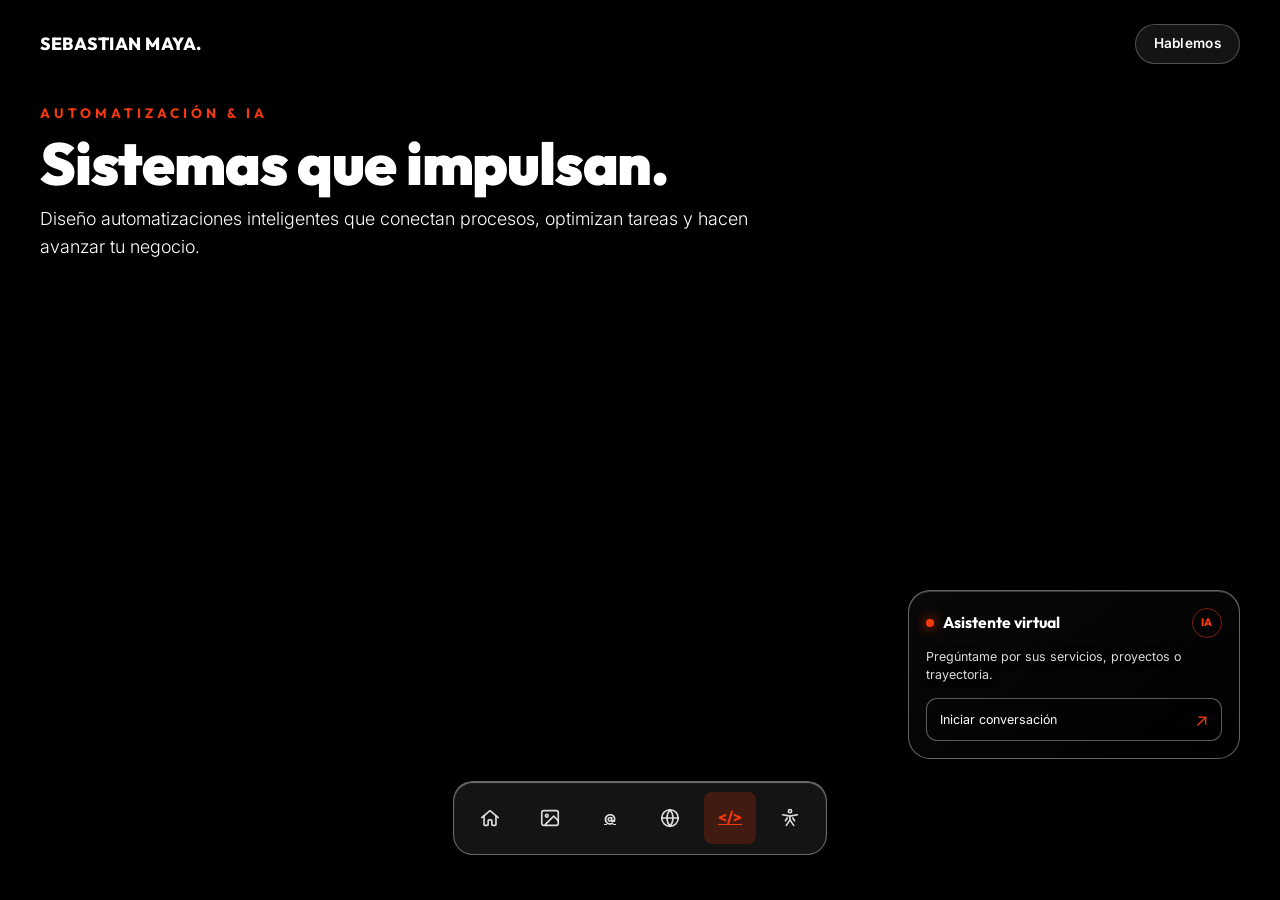
==== automatizaciones.html @ 76c07090 "Publicar portafolio Sebastian Maya" ====
<!DOCTYPE html>
<html lang="es">

<head>
  <meta charset="UTF-8">
  <meta name="viewport" content="width=device-width, initial-scale=1.0">
  <title>Sebastian Maya — Automatizaciones</title>
  <meta name="description" content="Automatizaciones complejas e integraciones de flujos de marketing y CRM de Sebastián Maya.">
  <link rel="preconnect" href="https://fonts.googleapis.com">
  <link rel="preconnect" href="https://fonts.gstatic.com" crossorigin>
  <link href="https://fonts.googleapis.com/css2?family=Inter:wght@300;400;500;600;700&family=Outfit:wght@400;600;700;800;900&display=swap" rel="stylesheet">
  <link rel="stylesheet" href="css/main.css">
  <link rel="stylesheet" href="css/intro.css">
  <link rel="stylesheet" href="css/branding.css">
  <link rel="stylesheet" href="css/web.css">
  <link rel="stylesheet" href="css/automations.css">
  <link rel="stylesheet" href="css/bio.css">
</head>

<body class="ready page-automatizaciones">

  <svg width="0" height="0" style="position:absolute">
    <filter id="liquid-glass" x="-20%" y="-20%" width="140%" height="140%">
      <feTurbulence type="fractalNoise" baseFrequency="0.012 0.025" numOctaves="2" seed="7" result="noise"/>
      <feDisplacementMap in="SourceGraphic" in2="noise" scale="28" xChannelSelector="R" yChannelSelector="G"/>
    </filter>
  </svg>


  <!-- IDENTIFICACIÓN DE PÁGINA: [AUTOMATIZACIONES_FLUJOS] -->

  <!-- ── NAV BAR ── -->
  <nav>
    <div class="container nav-inner">
      <a href="index.html" class="nav-logo">SEBASTIAN MAYA.</a>
      <a href="https://wa.me/573053818154" class="nav-cta" target="_blank">Hablemos</a>
    </div>
  </nav>

  <!-- ── AUTOMATION FLOW VISUALIZER SECTION ── -->
  <section id="portfolio" class="page-hero-section automation-hero-section">
    <!-- El lienzo crea el rostro con las partículas de la imagen de referencia. -->
    <div class="automation-video-background" aria-hidden="true">
      <canvas id="automation-particles" class="automation-particles"></canvas>
    </div>

    <div class="container automation-hero-content">
      <div class="section-header">
        <span class="tagline">Automatización & IA</span>
        <h2 class="title-section">Sistemas que impulsan.</h2>
        <p class="text-lead">Diseño automatizaciones inteligentes que conectan procesos, optimizan tareas y hacen avanzar tu negocio.</p>
      </div>

      <!-- El chat queda al final de la composición, por encima del dock global. -->
      <section id="particle-bot-section" class="particle-bot-section">
        <div class="automation-chat-card" id="automation-chat" aria-label="Asistente virtual de Sebastián Maya">
          <div class="automation-chat-heading">
            <div><span class="automation-chat-status"></span><h3>Asistente virtual</h3></div>
            <span class="automation-chat-orbit">IA</span>
          </div>
          <p class="automation-chat-intro">Pregúntame por sus servicios, proyectos o trayectoria.</p>
          <button id="open-dialogflow" class="automation-chat-action" type="button">Iniciar conversación <span aria-hidden="true">↗</span></button>

          <div class="automation-chat-conversation" aria-live="polite" aria-label="Conversación con el asistente">
            <div class="automation-chat-messages" id="automation-chat-messages">
              <article class="automation-message automation-message--bot">Hola, soy el asistente de Sebastián. ¿Qué te gustaría saber?</article>
            </div>
            <div class="automation-chat-suggestions" aria-label="Preguntas sugeridas">
              <button type="button">¿Qué hace Sebastián?</button>
              <button type="button">¿Qué automatizaciones crea?</button>
            </div>
            <form class="automation-chat-form" id="automation-chat-form">
              <label class="sr-only" for="automation-chat-input">Escribe tu pregunta</label>
              <input id="automation-chat-input" type="text" autocomplete="off" placeholder="Escribe tu pregunta…" />
              <button type="submit" aria-label="Enviar pregunta"><span aria-hidden="true">↗</span></button>
            </form>
          </div>
        </div>
      </section>
    </div>
  </section>

  <!-- ── GLOBAL DOCK MENU (6 OPTIONS - GLASS EFFECT) ── -->
  <div class="morph-menu-container">
    <div class="morph-nav-cards">
      <a href="index.html?home=1" class="nav-card-item" data-tooltip="Intro">
        <span class="icon"><svg viewBox="0 0 24 24" fill="none" stroke-width="1.8" stroke-linecap="round" stroke-linejoin="round"><path d="M3 11.5 12 4l9 7.5"/><path d="M5.5 10v9a1 1 0 0 0 1 1H9a1 1 0 0 0 1-1v-4a1 1 0 0 1 1-1h2a1 1 0 0 1 1 1v4a1 1 0 0 0 1 1h2.5a1 1 0 0 0 1-1v-9"/></svg></span>
        <span class="label">Intro</span>
      </a>
      <a href="branding.html" class="nav-card-item" data-tooltip="Branding">
        <span class="icon"><svg viewBox="0 0 24 24" fill="none" stroke-width="1.8" stroke-linecap="round" stroke-linejoin="round"><rect x="3" y="4" width="18" height="16" rx="2"/><circle cx="8.5" cy="9.5" r="1.5"/><path d="m21 15-5-5-9 9"/></svg></span>
        <span class="label">Branding</span>
      </a>
      <a href="redes.html" class="nav-card-item" data-tooltip="Redes">
        <span class="icon"><span class="icon-glyph">@</span></span>
        <span class="label">Redes</span>
      </a>
      <a href="web.html" class="nav-card-item" data-tooltip="Webs">
        <span class="icon"><svg viewBox="0 0 24 24" fill="none" stroke-width="1.8" stroke-linecap="round" stroke-linejoin="round"><circle cx="12" cy="12" r="9"/><path d="M3 12h18M12 3a14 14 0 0 1 0 18 14 14 0 0 1 0-18Z"/></svg></span>
        <span class="label">Webs</span>
      </a>
      <a href="automatizaciones.html" class="nav-card-item active" data-tooltip="Automatizaciones">
        <span class="icon"><span class="icon-glyph">&lt;/&gt;</span></span>
        <span class="label">Automatizaciones</span>
      </a>
      <a href="bio.html" class="nav-card-item" data-tooltip="CV / Ficha">
        <span class="icon"><svg viewBox="0 0 24 24" fill="none" stroke-width="1.8" stroke-linecap="round" stroke-linejoin="round"><circle cx="12" cy="4.5" r="1.8"/><path d="M4 8.5 12 10l8-1.5M12 10v4M8 20l4-6 4 6M9 12l-2 3M15 12l2 3"/></svg></span>
        <span class="label">CV / Ficha</span>
      </a>
    </div>
  </div>

  <!-- Ambient glows -->
  <div class="glow-bg">
    <div class="glow-1"></div>
    <div class="glow-2"></div>
  </div>

  <!-- JS Scripts -->
  <script src="js/main.js"></script>
  <script src="js/intro.js"></script>
  <script src="js/bot-knowledge.js"></script>
  <script src="js/bot-search.js"></script>
  <script src="js/automations-bot.js"></script>
</body>

</html>
---- css/main.css ----
:root {
  --bg-dark: #000000;
  --bg-card: rgba(0, 0, 0, 0.6);
  --bg-card-hover: rgba(255, 255, 255, 0.08);
  --text-main: #FFFFFF;
  --text-muted: #FFFFFF;
  --accent: #F5390C;
  --accent-glow: rgba(245, 57, 12, 0.25);
  --border-color: rgba(255, 255, 255, 0.06);
  --border-glow: rgba(245, 57, 12, 0.4);

  --font-display: 'Outfit', sans-serif;
  --font-body: 'Inter', sans-serif;
  --transition-smooth: all 0.45s cubic-bezier(0.16, 1, 0.3, 1);
  --transition-fast: all 0.2s ease;

  /* Espacio reservado para que el contenido no choque con el nav (arriba)
     ni con el dock flotante (abajo) en páginas sin scroll (web, branding).
     REGLA OBLIGATORIA en mobile: nada debe quedar por debajo de donde
     empieza el dock. El dock mobile mide 54px (42px item + 6px padding x2)
     y está a "bottom: 3.5%" (= 3.5vh) del borde inferior, o sea que su
     borde superior está a "3.5vh + 54px" del fondo de la pantalla; se le
     suman 16px de aire de cortesía. Si el dock cambia de tamaño/posición
     en intro.css, este cálculo debe actualizarse junto con él. */
  --nav-gap: 150px;
  --nav-gap-mobile: 110px;
  --dock-gap: calc(5vh + 96px);
  --dock-gap-mobile: calc(3.5vh + 54px + 16px);
}

*,
*::before,
*::after {
  margin: 0;
  padding: 0;
  box-sizing: border-box;
}

html {
  scroll-behavior: smooth;
  background-color: var(--bg-dark);
}

body {
  font-family: var(--font-body);
  background-color: var(--bg-dark);
  color: var(--text-main);
  overflow-x: hidden;
  line-height: 1.6;
}

/* ── BACKGROUND GLOWS ── */
.glow-bg {
  position: fixed;
  top: 0;
  left: 0;
  width: 100vw;
  height: 100vh;
  pointer-events: none;
  z-index: -1;
  overflow: hidden;
}

.glow-1 {
  position: absolute;
  top: -15%;
  left: -15%;
  width: 60vw;
  height: 60vw;
  background: radial-gradient(circle, var(--accent-glow) 0%, transparent 70%);
  filter: blur(100px);
  animation: float 25s infinite alternate ease-in-out;
}

.glow-2 {
  position: absolute;
  bottom: -25%;
  right: -15%;
  width: 70vw;
  height: 70vw;
  background: radial-gradient(circle, rgba(255, 255, 255, 0.025) 0%, transparent 70%);
  filter: blur(120px);
  animation: float 30s infinite alternate-reverse ease-in-out;
}

@keyframes float {
  0% { transform: translate(0, 0) scale(1); }
  100% { transform: translate(5%, 8%) scale(1.05); }
}

/* ── UTILITIES ── */
.container {
  max-width: 1400px;
  margin: 0 auto;
  padding: 0 40px;
}

@media (max-width: 768px) {
  .container {
    padding: 0 20px;
  }
}

.tagline {
  font-family: var(--font-display);
  font-size: 0.85rem;
  text-transform: uppercase;
  letter-spacing: 4px;
  color: var(--accent);
  font-weight: 700;
  margin-bottom: 20px;
  display: inline-block;
}

.title-large {
  font-family: var(--font-display);
  font-size: clamp(3rem, 6vw, 5.5rem);
  font-weight: 900;
  line-height: 1.05;
  letter-spacing: -0.02em;
  margin-bottom: 24px;
}

.title-large span {
  color: var(--accent);
}

.title-section {
  font-family: var(--font-display);
  font-size: clamp(2.6rem, 4.6vw, 4.4rem);
  font-weight: 900;
  line-height: 1.05;
  letter-spacing: -0.02em;
  margin-bottom: 24px;
}

.text-lead {
  font-size: clamp(1.05rem, 1.4vw, 1.25rem);
  color: var(--text-muted);
  font-weight: 300;
  max-width: 750px;
}

/* ── TIPOGRAFÍA COMPACTA EN MOBILE (todas las secciones) ──
   Tamaños ~4px más chicos, interlineado más apretado y menos
   espacio entre subtítulo/título/texto. Las páginas que ya tenían
   su propio ajuste de márgenes (web/branding/redes/automatizaciones)
   tienen selectores más específicos que siguen ganando por encima
   de esto — aquí solo se toca tamaño de letra e interlineado, que
   antes no se habían reducido para mobile. */
@media (max-width: 768px) {
  .tagline {
    font-size: 0.6rem;
    letter-spacing: 3px;
    margin-bottom: 6px;
  }
  .title-large {
    font-size: clamp(2.2rem, 8vw, 2.8rem);
    line-height: 1.02;
    margin-bottom: 14px;
  }
  .title-section {
    font-size: clamp(1.9rem, 8vw, 2.3rem);
    line-height: 1.02;
    margin-bottom: 10px;
  }
  .text-lead {
    font-size: 0.9rem;
    line-height: 1.4;
  }
  .section-header {
    margin-bottom: 10px;
  }
  body {
    line-height: 1.45;
  }
}

/* ── LIQUIDGLASS (iOS 26 Style) ── */
.glass-panel {
  background: var(--bg-card);
  backdrop-filter: blur(24px) saturate(190%);
  -webkit-backdrop-filter: blur(24px) saturate(190%);
  border: 1px solid var(--border-color);
  border-radius: 24px;
  box-shadow: 0 10px 40px -10px rgba(0, 0, 0, 0.5), 
              inset 0 1px 0 rgba(255, 255, 255, 0.08);
  transition: var(--transition-smooth);
}

.glass-panel:hover {
  background: var(--bg-card-hover);
  border-color: rgba(255, 255, 255, 0.12);
  box-shadow: 0 20px 50px -5px rgba(0, 0, 0, 0.6), 
              0 0 15px rgba(255, 74, 17, 0.1),
              inset 0 1px 0 rgba(255, 255, 255, 0.12);
  transform: translateY(-5px);
}

/* ── SECTION HEADER ── */
.section-header {
  margin-bottom: 20px;
  max-width: 800px;
}

section {
  padding: 120px 0;
  position: relative;
}

/* ── FOOTER ── */
footer {
  padding: 60px 0;
  border-top: 1px solid var(--border-color);
  display: flex;
  justify-content: space-between;
  align-items: center;
}

footer p {
  color: var(--text-muted);
  font-size: 0.9rem;
}

.social-links {
  display: flex;
  gap: 24px;
}

.social-links a {
  color: var(--text-main);
  text-decoration: none;
  font-weight: 500;
  transition: var(--transition-fast);
}

.social-links a:hover {
  color: var(--accent);
}

@media (max-width: 768px) {
  footer {
    flex-direction: column;
    gap: 24px;
    text-align: center;
  }
}

/* ── HERO SECTION FULLSCREEN BG (Figma Desktop-4) ── */
#hero {
  min-height: 100vh;
  width: 100%;
  display: flex;
  align-items: center;
  position: relative;
  overflow: hidden;
  background: url('../assets/IMG SEBAS WEB/01-6.jpeg') no-repeat center center;
  background-size: cover;
}

@media (max-width: 768px) {
  #hero {
    background-image: url('../assets/IMG SEBAS WEB/02-6.jpeg');
  }
}

.hero-grid {
  width: 100%;
  z-index: 2;
  display: grid;
  grid-template-columns: 1fr;
  align-items: center;
}

.hero-text {
  max-width: 680px;
  background: rgba(0, 0, 0, 0.4);
  padding: 40px;
  border-radius: 28px;
  backdrop-filter: blur(8px);
  border: 1px solid rgba(255, 255, 255, 0.05);
}

@media (max-width: 768px) {
  .hero-text {
    padding: 24px;
    margin-top: 80px;
  }
}

/* ── HERO FINAL CONTENT (Figma pixel spec) ── */
/* No card/panel behind the text — sits directly on the image, exactly as in the design */
.hero-final-content .hero-text {
  background: none;
  padding: 0;
  border-radius: 0;
  backdrop-filter: none;
  -webkit-backdrop-filter: none;
  border: none;
  max-width: 660px;
}

.hero-final-content .title-large {
  font-size: clamp(2.6rem, 4.4vw, 4.4rem);
  font-weight: 800;
  margin-bottom: 28px;
}

.hero-final-content .text-lead {
  color: rgba(255, 255, 255, 0.94);
  font-weight: 300;
  max-width: 560px;
  margin-bottom: 8px;
}

.hero-metrics {
  display: flex;
  gap: clamp(36px, 7vw, 96px);
  margin-top: 46px;
  flex-wrap: wrap;
}

.metric-item {
  text-align: center;
}

.metric-item h4 {
  font-family: var(--font-display);
  font-size: clamp(2.1rem, 3.6vw, 3.4rem);
  font-weight: 800;
  color: #FFFFFF;
  line-height: 1;
  margin-bottom: 12px;
  letter-spacing: -0.01em;
}

.metric-item p {
  font-family: var(--font-body);
  font-size: clamp(0.9rem, 1.05vw, 1.05rem);
  font-weight: 500;
  color: #FFFFFF;
  line-height: 1.35;
}

@media (max-width: 768px) {
  .hero-metrics {
    gap: 28px;
  }
}

/* ── FONDOS RADIALES POR PÁGINA ── */
body.page-branding,
body.page-web,
body.page-bio {
  background: radial-gradient(ellipse 1500px 1100px at 0% 0%, #FE7202 0%, #F5390C 22%, #000000 55%, #000000 100%);
  background-attachment: fixed;
}
body.page-redes,
body.page-automatizaciones {
  background: radial-gradient(ellipse 1500px 1100px at 100% 0%, #FE7202 0%, #F5390C 22%, #000000 55%, #000000 100%);
  background-attachment: fixed;
}

/* ── PLANTILLA FIJA: mismo punto de partida del texto en todas las subpáginas ── */
.page-hero-section {
  min-height: 100vh;
  padding-top: var(--nav-gap);
  box-sizing: border-box;
}
@media (max-width: 768px) {
  .page-hero-section { padding-top: var(--nav-gap-mobile); }
}

/* Taglines en negro sobre el degradado radial (branding, web, bio) */
body.page-branding .tagline,
body.page-web .tagline,
body.page-bio .tagline {
  color: #000000;
}

/* En páginas con degradado radial, solo debe verse el degradado (sin glows/blurs detrás) */
body.page-branding .glow-bg,
body.page-redes .glow-bg,
body.page-web .glow-bg,
body.page-automatizaciones .glow-bg,
body.page-bio .glow-bg {
  display: none;
}
---- css/intro.css ----
/* ── PREMIUM 3-STAGE INTRO FLOW (EYES -> FACE -> PORTRAIT + MENU) ── */

.intro-view {
  position: fixed;
  inset: 0;
  z-index: 1000;
  background-color: var(--bg-dark);
  overflow: hidden;
  transition: opacity .15s linear, visibility .15s;
}

/* Hide entire intro container when body is ready */
body.ready .intro-view {
  opacity: 0;
  visibility: hidden;
  pointer-events: none;
}

.intro-frame {
  position: absolute;
  inset: 0;
  width: 100%;
  height: 100%;
  display: flex;
  justify-content: center;
  align-items: center;
  opacity: 0;
  visibility: hidden;
  transition: opacity 1.4s cubic-bezier(0.25, 1, 0.5, 1), visibility 1.4s;
  z-index: 1;
}

.intro-frame.active {
  opacity: 1;
  visibility: visible;
  z-index: 2;
}

/* Responsive Image frame container */
.intro-pic {
  position: absolute;
  inset: 0;
  width: 100%;
  height: 100%;
  overflow: hidden;
}

.intro-pic img {
  width: 100%;
  height: 100%;
  object-fit: cover;
  transform: scale(1.15); /* Start slightly zoomed in for cross-zoom effect */
  filter: brightness(0.5);
  transition: transform 2s cubic-bezier(0.16, 1, 0.3, 1), filter 2s ease;
}

/* When active, images settle into their final position */
.intro-frame.active .intro-pic img {
  transform: scale(1);
  filter: brightness(0.7);
}

/* Video Intro Containers */
.intro-video-container {
  position: absolute;
  inset: 0;
  width: 100%;
  height: 100%;
  overflow: hidden;
  background-color: #000;
  z-index: 2;
  opacity: 1;
  transition: opacity 0.8s cubic-bezier(0.25, 1, 0.5, 1);
}

.intro-frame.video-ended .intro-video-container {
  opacity: 0;
  pointer-events: none;
}

.intro-pic-container {
  position: absolute;
  inset: 0;
  width: 100%;
  height: 100%;
  z-index: 1;
}

.intro-video {
  width: 100%;
  height: 100%;
  object-fit: cover;
}

.desktop-video {
  display: block;
}

.mobile-video {
  display: none;
}

@media (max-width: 768px) {
  .desktop-video {
    display: none;
  }
  .mobile-video {
    display: block;
  }
}

.frame-1 .intro-pic img {
  object-position: center 30%;
}

.frame-2 .intro-pic img {
  object-position: center center;
  filter: brightness(1.0);
}

.intro-frame.active.frame-2 .intro-pic img {
  filter: brightness(1.0);
}


/* ── STAGE 1 TEXT: fades with video progress (JS controla opacity) ── */
.stage1-content {
  position: absolute; inset: 0; z-index: 3;
  display: flex; flex-direction: column; align-items: center; justify-content: center;
  gap: 22px; pointer-events: none; text-align: center;
}
.stage1-content::before {
  content: ''; position: absolute; inset: 0; z-index: -1;
  background: radial-gradient(ellipse at center, rgba(0,0,0,.35) 0%, rgba(0,0,0,.1) 45%, rgba(0,0,0,.5) 100%);
}
.intro-title {
  font-family: var(--font-display); color: #fff; font-weight: 900;
  font-size: clamp(2rem, 5vw, 4rem); letter-spacing: 2px; text-transform: uppercase;
  text-shadow: 0 10px 30px rgba(0,0,0,.8);
}
.intro-hint {
  font-family: var(--font-body); color: rgba(255,255,255,.85);
  font-size: .9rem; letter-spacing: 3px; text-transform: uppercase;
}
.intro-hint.bounce { animation: bounceUpDown 1.6s infinite ease-in-out; }
@keyframes bounceUpDown { 0%,100%{transform:translateY(0)} 50%{transform:translateY(-10px)} }

/* ── SCROLL LOCK DURANTE INTRO ── */
body.has-intro:not(.intro-complete) { overflow: hidden; height: 100vh; }
body.intro-complete .intro-view { opacity: 0; visibility: hidden; pointer-events: none; }

/* ── STAGE 2: PARALLAX POR FRAMES + REVEAL DEL HERO ── */
.hero-scroll-wrap { position: relative; height: 260vh; }
.hero-sticky { position: sticky; top: 0; width: 100%; height: 100vh; overflow: hidden; background: #000000; }

.parallax-frame, .hero-bg-still {
  position: absolute; inset: 0; width: 100%; height: 100%;
  object-fit: cover; background-size: cover; background-position: center; z-index: 1;
}
.hero-bg-still { opacity: 0; }

.hero-scrim {
  position: absolute; inset: 0; z-index: 2; opacity: 0;
  background: linear-gradient(100deg, rgba(0,0,0,.72) 0%, rgba(0,0,0,.4) 42%, rgba(0,0,0,.12) 75%, rgba(0,0,0,.25) 100%);
}
.hero-name-overlay {
  position: absolute; inset: 0; z-index: 3; display: flex; align-items: flex-end; justify-content: center;
  padding-bottom: 12vh; pointer-events: none;
}
.hero-name-overlay h2 {
  font-family: var(--font-display); font-size: clamp(2rem, 4vw, 3.2rem); font-weight: 900;
  letter-spacing: 2px; color: #fff; text-shadow: 0 10px 30px rgba(0,0,0,.9);
}
.hero-final-content {
  position: absolute; inset: 0; z-index: 4; display: flex; align-items: center;
  opacity: 0; pointer-events: none;
}

/* ── DOCK MENU — glass sin blur, con deformación de color ── */
.morph-menu-container {
  position: fixed; bottom: 5%; left: 50%; transform: translateX(-50%); z-index: 1005;
  display: flex; justify-content: center; opacity: 1; pointer-events: auto;
  transition: opacity .5s ease;
}
/* Solo en index (con intro) el menú arranca oculto y se revela al terminar el parallax */
body.has-intro .morph-menu-container { opacity: 0; pointer-events: none; }
body.has-intro .morph-menu-container.is-visible { opacity: 1; pointer-events: auto; }

.morph-nav-cards {
  display: flex; align-items: center; gap: 8px;
  background: rgba(255,255,255,0.08);
  backdrop-filter: url(#liquid-glass) saturate(180%) contrast(115%);
  -webkit-backdrop-filter: saturate(180%) contrast(115%) brightness(1.1);
  border: 1px solid rgba(255,255,255,.35);
  padding: 10px; border-radius: 20px;
  box-shadow: 0 8px 32px rgba(0,0,0,.25), inset 0 1px 1px rgba(255,255,255,.4), inset 0 -1px 1px rgba(0,0,0,.15);
}
.nav-card-item {
  width: 52px; height: 52px; border-radius: 8px;
  display: flex; align-items: center; justify-content: center; position: relative; cursor: pointer;
  color: rgba(255,255,255,.85); background: transparent;
  transition: color .3s ease, background .3s ease, transform .3s ease;
}
.nav-card-item .icon { width: 22px; height: 22px; display: flex; align-items: center; justify-content: center; }
.nav-card-item .icon svg { width: 100%; height: 100%; stroke: currentColor; }
.nav-card-item .icon-glyph { font-family: var(--font-display); font-size: 1rem; font-weight: 700; }
.nav-card-item .label {
  position: absolute; bottom: calc(100% + 12px); left: 50%; transform: translateX(-50%) translateY(4px);
  white-space: nowrap; font-family: var(--font-display); font-size: .72rem; font-weight: 700;
  letter-spacing: .5px; text-transform: uppercase; color: #fff; background: rgba(0, 0, 0,.85);
  padding: 6px 12px; border-radius: 8px; opacity: 0; pointer-events: none; transition: opacity .25s ease, transform .25s ease;
}
.nav-card-item:hover { color: #fff; background: rgba(255,255,255,.1); transform: translateY(-3px); }
.nav-card-item:hover .label { opacity: 1; transform: translateX(-50%) translateY(0); }
.nav-card-item.active { color: var(--accent); background: rgba(245, 57, 12,.2); }

@media (max-width: 768px) {
  .morph-menu-container { bottom: 3.5%; }
  .morph-nav-cards { gap: 3px; padding: 6px; border-radius: 16px; }
  .nav-card-item { width: 42px; height: 42px; border-radius: 6px; }
  .nav-card-item .icon { width: 18px; height: 18px; }
}

/* ── NAV SUPERIOR (logo + CTA) en subpáginas ── */
nav {
  position: fixed; top: 0; left: 0; width: 100%; z-index: 1000;
  display: flex; align-items: center; justify-content: space-between;
  padding: 24px 0; box-sizing: border-box;
  background: linear-gradient(180deg, rgba(0, 0, 0,.7) 0%, rgba(0, 0, 0,0) 100%);
  pointer-events: none;
}
nav a { pointer-events: auto; }
.nav-logo {
  font-family: var(--font-display); font-weight: 800; font-size: 1.1rem;
  color: #fff; text-decoration: none; letter-spacing: .5px;
}
.nav-cta {
  font-family: var(--font-body); font-weight: 600; font-size: .85rem;
  color: #fff; text-decoration: none; letter-spacing: .3px;
  background: rgba(255,255,255,.08); border: 1px solid rgba(255,255,255,.25);
  padding: 8px 18px; border-radius: 20px; backdrop-filter: blur(10px);
  transition: background .25s ease, border-color .25s ease;
}
.nav-cta:hover { background: var(--accent); border-color: var(--accent); }

@media (max-width: 768px) {
  nav { padding: 16px 0; }
  .nav-logo { font-size: .95rem; }
  .nav-cta { font-size: .75rem; padding: 6px 14px; }
}

/* Logo y CTA alineados al mismo eje X que el texto de las páginas (container) */
.nav-inner {
  display: flex;
  align-items: center;
  justify-content: space-between;
  width: 100%;
}
---- css/branding.css ----
/* ── BRANDING & CAROUSEL OVERLAPPING CARDS SECTION ── */

/* Página sin scroll: todo cabe entre el nav y el dock, igual que en web.css */
body.page-branding {
  height: 100vh;
  overflow: hidden;
}

body.page-branding .page-hero-section {
  height: 100vh;
  min-height: 0;
  padding-top: 100px; /* más ajustado que el --nav-gap general: aquí necesitamos el espacio para las tarjetas */
  padding-bottom: var(--dock-gap);
  display: flex;
  flex-direction: column;
  overflow: hidden;
}
@media (max-width: 768px) {
  body.page-branding .page-hero-section {
    padding-top: 90px;
    padding-bottom: var(--dock-gap-mobile);
  }
}

/* Espacios entre subtítulo/título/texto muy reducidos (a escala del alto
   del texto "SEBASTIAN MAYA."), para liberar espacio a las tarjetas */
body.page-branding .tagline {
  margin-bottom: 8px;
}
body.page-branding .title-section {
  margin-bottom: 10px;
}
body.page-branding .section-header {
  margin-bottom: 12px;
  flex: 0 0 auto;
}

/* Selector limitado al .container hijo directo de la sección (ver nota en web.css:
   un selector genérico también afectaría al .container del nav) */
body.page-branding .page-hero-section > .container {
  display: flex;
  flex-direction: column;
  width: 100%; /* sin esto, el margin:auto heredado lo encoge al ancho de su contenido y lo descuadra del nav */
  height: 100%;
  min-height: 0;
}

.brand-list {
  display: flex;
  /* "safe center": centra el grupo cuando las tarjetas caben completas,
     pero si no caben, se comporta como flex-start en vez de recortar
     por igual los dos extremos (eso era el "contenedor invisible" que
     recortaba las tarjetas al hacer scroll) */
  justify-content: safe center;
  align-items: center;
  padding: 24px 0;
  overflow-x: auto;
  overflow-y: hidden;
  scroll-snap-type: x mandatory;
  flex: 0 0 auto; /* NO se encoje: conserva siempre el tamaño real de las tarjetas */

  /* FULL-BLEED, igual que .web-grid: el carril ocupa todo el ancho del
     navegador y el padding se calcula para que la 1ra tarjeta arranque
     en el mismo eje X que el texto (el .container puede quedar centrado
     en pantallas anchas, por eso no basta un valor fijo) */
  width: 100vw;
  position: relative;
  left: 50%;
  right: 50%;
  margin-left: -50vw;
  margin-right: -50vw;
  padding-left: max(40px, calc((100vw - 1400px) / 2 + 40px));
  padding-right: max(40px, calc((100vw - 1400px) / 2 + 40px));
  /* Sin esto, scroll-snap-type "cancela" el padding y arranca en scrollLeft:0
     como si el padding no existiera, desalineando la 1ra tarjeta del texto */
  scroll-padding-left: max(40px, calc((100vw - 1400px) / 2 + 40px));
  scroll-padding-right: max(40px, calc((100vw - 1400px) / 2 + 40px));
  box-sizing: border-box;
}
@media (max-width: 768px) {
  .brand-list {
    padding-left: 20px;
    padding-right: 20px;
    scroll-padding-left: 20px;
    scroll-padding-right: 20px;
  }
}

.brand-card {
  position: relative;
  height: min(58vh, 420px); /* tamaño grande, fijo por viewport */
  aspect-ratio: 3 / 4; /* vertical, formato 3:4 */
  border-radius: 20px;
  overflow: hidden;
  flex-shrink: 0;
  margin-left: -80px; /* Overlap effect matching Figma */
  box-shadow: 0 15px 30px rgba(0, 0, 0, 0.35);
  transition: transform 0.5s cubic-bezier(0.16, 1, 0.3, 1), margin 0.5s, box-shadow 0.5s;
  cursor: pointer;
}

/* Orden de lectura tradicional: la 1ra tarjeta queda al frente y cada
   siguiente se apila detrás (z-index descendente). Si agregas más
   proyectos, súmalos aquí en el mismo orden que en el HTML. */
.brand-card:nth-child(1) { z-index: 6; }
.brand-card:nth-child(2) { z-index: 5; }
.brand-card:nth-child(3) { z-index: 4; }
.brand-card:nth-child(4) { z-index: 3; }
.brand-card:nth-child(5) { z-index: 2; }
.brand-card:nth-child(6) { z-index: 1; }

.brand-card:first-child {
  margin-left: 0;
}

.brand-card-img {
  position: absolute;
  inset: 0;
  width: 100%;
  height: 100%;
  object-fit: cover;
  z-index: 0;
  transition: transform 0.6s cubic-bezier(0.16, 1, 0.3, 1);
  filter: brightness(0.85);
}

.brand-card::after {
  content: '';
  position: absolute;
  inset: 0;
  background: linear-gradient(to top, rgba(0, 0, 0, 0.95) 0%, rgba(0, 0, 0, 0.2) 60%, transparent 100%);
  z-index: 1;
}

/* Hover effects */
.brand-card:hover {
  transform: translateY(-30px) rotate(-1.5deg) scale(1.03);
  z-index: 10;
  box-shadow: 0 30px 60px rgba(0, 0, 0, 0.8);
}

.brand-card:hover .brand-card-img {
  transform: scale(1.05);
}

/* Push next card to expose it more on hover */
.brand-card:hover + .brand-card {
  margin-left: -40px;
}

/* Card content overlay */
.brand-card-overlay {
  position: absolute;
  bottom: 40px;
  left: 30px;
  right: 30px;
  z-index: 2;
  transform: translateY(10px);
  transition: transform 0.4s cubic-bezier(0.16, 1, 0.3, 1);
}

.brand-card:hover .brand-card-overlay {
  transform: translateY(0);
}

.brand-card-overlay h3 {
  font-family: var(--font-display);
  font-size: 1.6rem;
  font-weight: 800;
  color: #FFF;
  margin-bottom: 6px;
}

.brand-card-overlay p {
  color: var(--accent);
  font-size: 0.9rem;
  font-weight: 600;
  letter-spacing: 0.5px;
  display: flex;
  align-items: center;
  gap: 6px;
}

.brand-card-overlay p::after {
  content: '→';
  transition: transform 0.3s;
}

.brand-card:hover .brand-card-overlay p::after {
  transform: translateX(4px);
}

/* ── MODALS / STUDY CASES DIALOG ── */
dialog.study-case-modal {
  border: none;
  background: transparent;
  max-width: 900px;
  width: 90%;
  max-height: 85vh;
  margin: auto;
  border-radius: 28px;
  overflow: hidden;
  box-shadow: 0 30px 70px rgba(0, 0, 0, 0.8);
  outline: none;
}

dialog.study-case-modal {
  opacity: 0;
  transform: scale(0.92) translateY(20px);
  transition: opacity 0.4s ease, transform 0.4s cubic-bezier(0.16, 1, 0.3, 1), display 0.4s allow-discrete, overlay 0.4s allow-discrete;
}

dialog.study-case-modal::backdrop {
  background-color: rgba(0, 0, 0, 0);
  backdrop-filter: blur(0px);
  transition: background-color 0.4s ease, backdrop-filter 0.4s ease, display 0.4s allow-discrete, overlay 0.4s allow-discrete;
}

dialog.study-case-modal[open] {
  opacity: 1;
  transform: scale(1) translateY(0);
}

dialog.study-case-modal[open]::backdrop {
  background-color: rgba(0, 0, 0, 0.85);
  backdrop-filter: blur(15px);
}

@starting-style {
  dialog.study-case-modal[open] {
    opacity: 0;
    transform: scale(0.92) translateY(20px);
  }
  dialog.study-case-modal[open]::backdrop {
    background-color: rgba(0, 0, 0, 0);
    backdrop-filter: blur(0px);
  }
}

.modal-content {
  background: rgba(0, 0, 0, 0.9);
  backdrop-filter: blur(30px);
  -webkit-backdrop-filter: blur(30px);
  border: 1px solid rgba(255, 255, 255, 0.08);
  width: 100%;
  height: 100%;
  display: flex;
  flex-direction: column;
  color: #FFF;
  position: relative;
  overflow-y: auto;
  border-radius: 28px;
}

.modal-header-img {
  width: 100%;
  height: 320px;
  flex-shrink: 0;
  object-fit: cover;
  border-bottom: 1px solid rgba(255, 255, 255, 0.08);
}

.modal-body {
  padding: 40px;
}

.modal-close-btn {
  position: absolute;
  top: 20px;
  right: 20px;
  width: 40px;
  height: 40px;
  border-radius: 50%;
  background: rgba(0, 0, 0, 0.6);
  border: 1px solid rgba(255, 255, 255, 0.1);
  color: #FFF;
  display: flex;
  align-items: center;
  justify-content: center;
  font-size: 1.2rem;
  cursor: pointer;
  z-index: 10;
  transition: var(--transition-fast);
}

.modal-close-btn:hover {
  background: var(--accent);
  border-color: transparent;
  transform: scale(1.05);
}

.modal-title {
  font-family: var(--font-display);
  font-size: clamp(1.8rem, 3vw, 2.5rem);
  font-weight: 800;
  margin-bottom: 8px;
}

.modal-niche {
  color: var(--accent);
  text-transform: uppercase;
  font-weight: 700;
  letter-spacing: 2px;
  font-size: 0.8rem;
  margin-bottom: 24px;
  display: block;
}

.modal-desc {
  font-size: 1.05rem;
  line-height: 1.7;
  color: rgba(255, 255, 255, 0.8);
  margin-bottom: 30px;
}

.modal-details-grid {
  display: grid;
  grid-template-columns: repeat(3, 1fr);
  gap: 30px;
  border-top: 1px solid rgba(255, 255, 255, 0.08);
  padding-top: 30px;
  margin-bottom: 30px;
}

.modal-detail-item h5 {
  font-family: var(--font-display);
  font-size: 0.75rem;
  text-transform: uppercase;
  letter-spacing: 1.5px;
  color: var(--text-muted);
  margin-bottom: 8px;
}

.modal-detail-item p {
  font-size: 1.05rem;
  font-weight: 600;
}

.modal-behance-link {
  display: inline-flex;
  align-items: center;
  gap: 10px;
  background: var(--text-main);
  color: var(--bg-dark);
  padding: 14px 30px;
  border-radius: 50px;
  font-weight: 700;
  text-decoration: none;
  font-size: 0.9rem;
  text-transform: uppercase;
  letter-spacing: 1px;
  transition: var(--transition-fast);
}

.modal-behance-link:hover {
  background: var(--accent);
  color: #FFF;
  box-shadow: 0 10px 25px var(--accent-glow);
}

/* ── RESPONSIVE MOBILE BRANDING (Mobile-5) ── */
@media (max-width: 768px) {
  .brand-list {
    flex-direction: column;
    gap: 0px; /* Overlap vertically */
    padding: 20px 20px;
    align-items: stretch;
    overflow-x: hidden;
    overflow-y: auto;
    scroll-snap-type: y mandatory;
    /* En desktop es flex:0 0 auto para que las tarjetas no se encojan,
       pero en mobile SÍ necesitamos que se acote a lo que queda de
       espacio (para que overflow-y:auto tenga un límite real donde
       hacer scroll) — si no, el contenido se desborda sin control
       hacia abajo, invadiendo la zona del dock. */
    flex: 1 1 auto;
    min-height: 0;
  }
  
  .brand-card {
    width: 100%;
    height: 160px;
    max-height: none;
    flex-shrink: 0;
    margin-left: 0 !important;
    margin-top: -30px; /* Slight overlay vertically */
    border-radius: 24px;
    box-shadow: 0 6px 20px rgba(0, 0, 0, 0.35);
  }
  
  .brand-card:first-child {
    margin-top: 0;
  }
  
  .brand-card:hover {
    transform: translateY(-10px) scale(1.02);
    /* Antes era z-index:5, más bajo que el z-index base de la 1ra
       tarjeta (6) — por eso "Purple Life" nunca perdía el primer plano
       y "Uff Bakno" quedaba detrás al pasar el cursor. Tiene que superar
       SIEMPRE el z-index base más alto de la pila (6). */
    z-index: 20;
  }
  
  .brand-card-overlay {
    bottom: 20px;
    left: 20px;
    right: 20px;
  }
  
  .modal-details-grid {
    grid-template-columns: 1fr;
    gap: 20px;
  }
}

/* ══════════════════════════════════════════════════════════
   CASE STUDY VIEWER — genérico, JSON-driven, mismas variables
   para todos los proyectos. Cambiar tamaño = cambiar variables.
   ══════════════════════════════════════════════════════════ */
:root {
  --viewer-width: min(1000px, 92vw);
  --viewer-height: min(800px, 88vh);
  --viewer-radius: 28px;
  --viewer-padding: clamp(24px, 4vw, 56px);
  --section-gap: clamp(48px, 6vw, 88px);
  --hero-height: clamp(280px, 38vw, 420px);
  --content-width: 100%;
}

dialog.viewer-modal {
  border: none;
  background: transparent;
  width: var(--viewer-width);
  height: var(--viewer-height);
  max-width: var(--viewer-width);
  max-height: var(--viewer-height);
  margin: auto;
  padding: 0;
  border-radius: var(--viewer-radius);
  overflow: hidden;
  box-shadow: 0 30px 70px rgba(0, 0, 0, 0.8);
  outline: none;
  opacity: 0;
  transform: scale(0.92) translateY(20px);
  transition: opacity 0.4s ease, transform 0.4s cubic-bezier(0.16, 1, 0.3, 1), display 0.4s allow-discrete, overlay 0.4s allow-discrete;
}

dialog.viewer-modal::backdrop {
  background-color: rgba(0, 0, 0, 0);
  backdrop-filter: blur(0px);
  transition: background-color 0.4s ease, backdrop-filter 0.4s ease, display 0.4s allow-discrete, overlay 0.4s allow-discrete;
}

dialog.viewer-modal[open] {
  opacity: 1;
  transform: scale(1) translateY(0);
}

dialog.viewer-modal[open]::backdrop {
  background-color: rgba(0, 0, 0, 0.85);
  backdrop-filter: blur(15px);
}

@starting-style {
  dialog.viewer-modal[open] {
    opacity: 0;
    transform: scale(0.92) translateY(20px);
  }
  dialog.viewer-modal[open]::backdrop {
    background-color: rgba(0, 0, 0, 0);
    backdrop-filter: blur(0px);
  }
}

/* Header fijo (botón cerrar) — nunca se mueve con el scroll interno */
.viewer-close-btn {
  position: absolute;
  top: 20px;
  right: 20px;
  width: 40px;
  height: 40px;
  border-radius: 50%;
  background: rgba(0, 0, 0, 0.6);
  border: 1px solid rgba(255, 255, 255, 0.1);
  color: #FFF;
  display: flex;
  align-items: center;
  justify-content: center;
  font-size: 1.2rem;
  cursor: pointer;
  z-index: 10;
  transition: var(--transition-fast);
}
.viewer-close-btn:hover { background: var(--accent); }

/* Único elemento con scroll: el contenido. El popup nunca cambia de tamaño. */
.viewer-scroll {
  width: 100%;
  height: 100%;
  overflow-y: auto;
  background: #000000;
  color: #FFFFFF;
}

/* ── HERO ── */
.viewer-hero {
  width: 100%;
  height: var(--hero-height);
  overflow: hidden;
}
.viewer-hero img { width: 100%; height: 100%; object-fit: cover; display: block; }

.viewer-project-info { padding: var(--viewer-padding) var(--viewer-padding) 0; }
.viewer-title { font-family: var(--font-display); font-weight: 800; font-size: clamp(2rem, 4vw, 2.8rem); margin-bottom: 12px; }
.viewer-niche { display: block; font-family: var(--font-body); font-weight: 700; color: var(--accent); letter-spacing: 0.5px; margin-bottom: 16px; }
.viewer-desc { font-family: var(--font-body); font-weight: 400; line-height: 1.6; max-width: var(--content-width); margin-bottom: 28px; }

.viewer-metadata { display: flex; gap: clamp(24px, 4vw, 56px); flex-wrap: wrap; }
.viewer-meta-item h5 { font-size: 0.75rem; text-transform: uppercase; color: var(--accent); font-weight: 700; margin-bottom: 6px; letter-spacing: 0.5px; }
.viewer-meta-item p { font-size: 0.95rem; font-weight: 400; max-width: 320px; }

.viewer-divider { height: 1px; background: rgba(255, 255, 255, 0.12); margin: var(--section-gap) var(--viewer-padding); }

/* ── SECCIONES (Section / Text Block / Image Block / Gallery) ── */
.viewer-sections { padding: 0 var(--viewer-padding); display: flex; flex-direction: column; gap: var(--section-gap); }

.viewer-section--split {
  display: grid;
  grid-template-columns: 1fr 1fr;
  gap: clamp(24px, 4vw, 48px);
  align-items: center;
}
.viewer-section--img-left { direction: rtl; }
.viewer-section--img-left > * { direction: ltr; }

.viewer-text-block h4 { font-family: var(--font-display); font-weight: 700; color: var(--accent); font-size: 1.1rem; margin-bottom: 14px; }
.viewer-text-block p { font-size: 0.95rem; line-height: 1.7; margin-bottom: 14px; }

.viewer-image-block img { width: 100%; border-radius: 16px; display: block; }

.viewer-gallery { display: grid; grid-template-columns: repeat(2, 1fr); gap: 0; border-radius: 16px; overflow: hidden; }
.viewer-gallery-item { border-radius: 0; overflow: hidden; }
.viewer-gallery-item img { width: 100%; height: 100%; object-fit: cover; border-radius: 0; display: block; }

/* 5 imágenes: 3 arriba + 2 abajo, alineadas en una grilla de 6 columnas, sin gap ni radio (igual que la paleta) */
.viewer-gallery--3-2 { grid-template-columns: repeat(6, 1fr); gap: 0; }
.viewer-gallery--3-2 .viewer-gallery-item:nth-child(-n+3) { grid-column: span 2; aspect-ratio: 4/5; }
.viewer-gallery--3-2 .viewer-gallery-item:nth-child(n+4) { grid-column: span 3; aspect-ratio: 4/3; }

/* ── IDENTITY (grid 2x2: foto+logos arriba, paleta-info+swatches abajo) ── */
.viewer-identity { display: flex; flex-direction: column; gap: 24px; }
.viewer-section-title { font-family: var(--font-display); font-weight: 700; color: var(--accent); font-size: 1.1rem; }
.viewer-section-title--center { text-align: center; }
.viewer-section-text { font-size: 0.95rem; line-height: 1.7; max-width: var(--content-width); }

.viewer-identity-grid {
  display: grid;
  grid-template-columns: 1fr 1fr;
  grid-template-rows: clamp(180px, 22vw, 230px) auto;
  border-radius: 16px;
  overflow: hidden;
}
.viewer-identity-grid--no-logos .viewer-identity-photo { grid-column: 1 / -1; }
.viewer-identity-photo { position: relative; height: 100%; }
.viewer-identity-photo img { width: 100%; height: 100%; object-fit: cover; display: block; }
.viewer-identity-overlay-logo {
  position: absolute; inset: 0;
  display: flex; align-items: center; justify-content: center;
  padding: 8%;
}
.viewer-identity-overlay-logo img { width: 100%; height: 100%; object-fit: contain; filter: drop-shadow(0 4px 20px rgba(0,0,0,.5)); }

.viewer-logo-system {
  background: #FFFFFF;
  height: 100%;
  display: flex; align-items: center; justify-content: center; gap: 24px;
  padding: 24px;
  box-sizing: border-box;
}
.viewer-logo-item img { max-width: 100%; max-height: 160px; object-fit: contain; }
.viewer-logo-item:not(:last-child) { border-right: 1px solid rgba(0,0,0,0.15); padding-right: 24px; }

.viewer-palette-info { padding: 24px; display: flex; flex-direction: column; justify-content: center; }
.viewer-palette-info h5 { color: inherit; font-size: 0.85rem; text-transform: uppercase; margin-bottom: 8px; }
.viewer-palette-info p { color: inherit; font-size: 0.8rem; line-height: 1.5; }

.viewer-palette-swatches { display: grid; grid-auto-rows: 1fr; height: 100%; }
.viewer-swatch { height: 100%; display: flex; align-items: flex-end; padding: 8px; box-sizing: border-box; }
.viewer-swatch span { font-size: 0.7rem; font-weight: 700; color: #000000; text-shadow: 0 0 4px rgba(255,255,255,.5); }

/* ── CTA / Footer ── */
.viewer-cta {
  display: flex; align-items: center; justify-content: space-between;
  padding: 0 var(--viewer-padding) var(--viewer-padding);
  flex-wrap: wrap; gap: 16px;
}
.viewer-cta-name { font-family: var(--font-display); font-weight: 700; color: #FFFFFF; }
.viewer-btn { padding: 14px 28px; border-radius: 40px; font-weight: 700; font-size: 0.9rem; text-decoration: none; }
.viewer-btn--primary { background: var(--accent); color: #FFFFFF; }
.viewer-btn--secondary { background: rgba(255, 255, 255, 0.08); color: #FFFFFF; border: 1px solid rgba(255, 255, 255, 0.15); }

@media (max-width: 768px) {
  .viewer-section--split { grid-template-columns: 1fr; }
  .viewer-section--img-left { direction: ltr; }
  .viewer-identity-grid { grid-template-columns: 1fr; }
}
---- css/web.css ----
/* ── WEB PROJECTS & ZOOM TRANSITIONS ── */

/* Página sin scroll: todo cabe en 100vh, el scroll queda dentro del carrusel */
body.page-web {
  height: 100vh;
  overflow: hidden;
}

body.page-web .page-hero-section {
  height: 100vh;
  min-height: 0;
  padding-top: 100px; /* más ajustado que el --nav-gap general: aquí necesitamos el espacio para las tarjetas */
  padding-bottom: var(--dock-gap);
  display: flex;
  flex-direction: column;
  overflow: hidden;
}
@media (max-width: 768px) {
  body.page-web .page-hero-section {
    padding-top: 90px;
    padding-bottom: var(--dock-gap-mobile);
  }
}

/* Espacios entre subtítulo/título/texto muy reducidos (a escala del alto
   del texto "SEBASTIAN MAYA."), para liberar espacio a las tarjetas */
body.page-web .tagline {
  margin-bottom: 8px;
}
body.page-web .title-section {
  margin-bottom: 10px;
}
body.page-web .section-header {
  margin-bottom: 12px;
  flex: 0 0 auto;
}

/* OJO: selector limitado al .container hijo directo de la sección.
   Un selector genérico "body.page-web .container" también afecta al
   .container del <nav> (nav-inner) y rompe el layout del header. */
body.page-web .page-hero-section > .container {
  display: flex;
  flex-direction: column;
  width: 100%; /* sin esto, el margin:auto heredado lo encoge al ancho de su contenido y lo descuadra del nav */
  height: 100%;
  min-height: 0;
}

.web-grid {
  display: flex;
  gap: 20px;
  overflow-x: auto;
  overflow-y: hidden;
  scroll-snap-type: x mandatory;
  padding-bottom: 15px;
  margin-top: 50px;
  scrollbar-width: none; /* Firefox */
  flex: 0 0 auto; /* NO se encoje: conserva siempre el tamaño real de las tarjetas */
  align-items: center;

  /* FULL-BLEED: el carril ocupa TODO el ancho del navegador, ignorando el
     max-width/padding de .container, para que al hacer scroll las tarjetas
     se corten en los bordes reales de la página y no en un límite invisible
     más angosto. El padding se CALCULA para que la 1ra tarjeta arranque
     exactamente en el mismo eje X que el texto (el .container real puede
     quedar centrado en pantallas anchas, por eso no basta un 40px fijo). */
  width: 100vw;
  position: relative;
  left: 50%;
  right: 50%;
  margin-left: -50vw;
  margin-right: -50vw;
  padding-left: max(40px, calc((100vw - 1400px) / 2 + 40px));
  padding-right: max(40px, calc((100vw - 1400px) / 2 + 40px));
  /* Sin esto, scroll-snap-type "cancela" el padding y arranca en scrollLeft:0
     como si el padding no existiera, desalineando la 1ra tarjeta del texto */
  scroll-padding-left: max(40px, calc((100vw - 1400px) / 2 + 40px));
  scroll-padding-right: max(40px, calc((100vw - 1400px) / 2 + 40px));
  box-sizing: border-box;
}
@media (max-width: 768px) {
  .web-grid {
    padding-left: 20px;
    padding-right: 20px;
    scroll-padding-left: 20px;
    scroll-padding-right: 20px;
  }
}

.web-grid::-webkit-scrollbar {
  display: none; /* Chrome, Safari, Edge */
}

.web-card {
  position: relative;
  height: min(50vh, 440px); /* tamaño grande, fijo por viewport — no depende del espacio que deje el encabezado */
  aspect-ratio: 16 / 9;
  flex: 0 0 auto; /* ancho definido por la relación 16:9 */
  scroll-snap-align: start;
  border-radius: 20px;
  overflow: hidden;
  cursor: pointer;
  background: var(--bg-card);
  border: 1px solid var(--border-color);
  box-shadow: 0 15px 40px rgba(0,0,0,0.5);
  transition: var(--transition-smooth);
}

.web-card:hover {
  transform: translateY(-8px) scale(1.01);
  border-color: rgba(255, 255, 255, 0.12);
  box-shadow: 0 25px 60px rgba(0,0,0,0.7);
}

/* Container for the web preview */
.web-preview-container {
  position: absolute;
  inset: 0;
  z-index: 1;
}

/* Default state: showing the Brand Phrase */
.web-brand-phrase {
  position: absolute;
  inset: 0;
  display: flex;
  flex-direction: column;
  justify-content: center;
  align-items: center;
  padding: 20px;
  text-align: center;
  z-index: 3; /* sits on top of the image */
  background: rgba(0, 0, 0, 0.55) !important; /* Liquid glass dark gray */
  backdrop-filter: blur(20px) saturate(150%) !important;
  -webkit-backdrop-filter: blur(20px) saturate(150%) !important;
  border: 1px solid rgba(255, 255, 255, 0.08) !important;
  border-radius: 20px !important;
  opacity: 1;
  transition: opacity 0.5s ease, transform 0.5s cubic-bezier(0.16, 1, 0.3, 1);
  box-sizing: border-box;
}

.web-brand-phrase h3 {
  font-family: 'Jost', sans-serif !important; /* Jost family */
  font-size: 1.15rem !important; /* small size */
  font-weight: 300 !important; /* thin weight */
  line-height: 1.4 !important;
  margin-bottom: 12px !important;
  text-transform: uppercase !important;
  letter-spacing: 2px !important;
  color: #FFFFFF !important;
  background: none !important;
  -webkit-background-clip: initial !important;
  -webkit-text-fill-color: initial !important;
}

.web-brand-phrase p {
  color: var(--accent) !important;
  font-family: 'Jost', sans-serif !important;
  text-transform: uppercase !important;
  font-size: 0.8rem !important;
  font-weight: 700 !important;
  letter-spacing: 3px !important;
}

/* Hover state: revealing the client's webpage mockup */
.web-actual-hero {
  width: 100%;
  height: 100%;
  object-fit: cover;
  object-position: top center;
  transform: scale(1.05);
  opacity: 0; /* completely invisible by default */
  transition: opacity 0.5s ease, transform 0.6s cubic-bezier(0.16, 1, 0.3, 1);
}

.web-card:hover .web-brand-phrase {
  opacity: 0;
  transform: scale(0.95);
  pointer-events: none;
}

.web-card:hover .web-actual-hero {
  opacity: 1; /* full clarity screenshot appears */
  transform: scale(1);
}

/* Web Frame HUD details */
.web-hud {
  position: absolute;
  bottom: 20px;
  left: 20px;
  right: 20px;
  z-index: 3;
  display: flex;
  justify-content: space-between;
  align-items: center;
  opacity: 0;
  transform: translateY(15px);
  transition: opacity 0.4s ease 0.1s, transform 0.4s ease 0.1s;
  pointer-events: none;
}

.web-card:hover .web-hud {
  opacity: 1;
  transform: translateY(0);
}

.web-hud-title {
  font-family: var(--font-display);
  font-size: 1.2rem;
  font-weight: 700;
  text-shadow: 0 4px 10px rgba(0,0,0,0.8);
}

.web-hud-action {
  font-size: 0.8rem;
  font-weight: 600;
  text-transform: uppercase;
  letter-spacing: 1.5px;
  background: rgba(0, 0, 0, 0.6);
  padding: 8px 16px;
  border-radius: 50px;
  border: 1px solid rgba(255, 255, 255, 0.1);
  backdrop-filter: blur(5px);
}

/* Zoom Transition Overlay (Created dynamically or present in HTML) */
.web-zoom-overlay {
  position: fixed;
  top: 0;
  left: 0;
  width: 100vw;
  height: 100vh;
  z-index: 9999;
  background: #000000;
  opacity: 0;
  pointer-events: none;
  display: flex;
  justify-content: center;
  align-items: center;
  transition: opacity 0.5s ease;
}

.web-zoom-overlay.active {
  opacity: 1;
  pointer-events: all;
}

.web-zoom-img {
  width: 100%;
  height: 100%;
  object-fit: cover;
  object-position: top center;
  transform: scale(0.6);
  transition: transform 0.8s cubic-bezier(0.16, 1, 0.3, 1);
}

.web-zoom-overlay.active .web-zoom-img {
  transform: scale(1.0);
}

/* ── TARJETAS EN CONSTRUCCIÓN (imagen placeholder, sin enlace) ── */
.web-card--construction {
  cursor: default;
}

.web-card--construction .web-hud-action {
  background: rgba(255, 255, 255, 0.08);
  color: rgba(255, 255, 255, 0.65);
  border-color: rgba(255, 255, 255, 0.12);
}

/* ── TARJETA "PRÓXIMO PROYECTO" ── */
.web-card--soon {
  display: flex;
  flex-direction: column;
  align-items: center;
  justify-content: center;
  gap: 16px;
  cursor: default;
  background: rgba(255, 255, 255, 0.03);
  border: 2px dashed rgba(255, 255, 255, 0.22);
  box-shadow: none;
}

.web-card--soon:hover {
  transform: none;
  border-color: rgba(255, 255, 255, 0.4);
  box-shadow: none;
}

.soon-icon {
  width: 52px;
  height: 52px;
  border-radius: 50%;
  border: 2px dashed rgba(255, 255, 255, 0.3);
  display: flex;
  align-items: center;
  justify-content: center;
  font-family: var(--font-display);
  font-size: 1.8rem;
  font-weight: 300;
  color: rgba(255, 255, 255, 0.5);
}

.soon-label {
  font-family: var(--font-display);
  font-size: 1rem;
  font-weight: 700;
  letter-spacing: 2px;
  text-transform: uppercase;
  color: rgba(255, 255, 255, 0.55);
}

/* ── RESPONSIVE WEB SECTION ── */
/* Desktop: scroll horizontal (ya definido arriba). Mobile: scroll vertical entre tarjetas */
@media (max-width: 768px) {
  .web-grid {
    flex-direction: column;
    overflow-x: hidden;
    overflow-y: auto;
    scroll-snap-type: y mandatory;
    align-items: stretch;
    gap: 8px;
    margin-top: 14px;
    /* En desktop es flex:0 0 auto para que las tarjetas no se encojan,
       pero en mobile SÍ necesitamos que se acote a lo que queda de
       espacio (para que overflow-y:auto tenga un límite real donde
       hacer scroll) — si no, el contenido se desborda sin control
       hacia abajo, invadiendo la zona del dock. */
    flex: 1 1 auto;
    min-height: 0;
  }
  .web-card {
    width: 100%;
    height: auto;
    max-height: none;
    aspect-ratio: 16 / 9;
    flex: 0 0 auto;
  }
  .web-brand-phrase h3 {
    font-size: 1.4rem;
  }
}
---- css/automations.css ----
/* ── AUTOMATIONS & SOCIAL MEDIA RESULTS ── */

/* ── HERO DE AUTOMATIZACIONES: VIDEO + WIDGET DE DIALOGFLOW ── */
/* Todo queda deliberadamente acotado a esta página para no alterar las otras vistas. */
body.page-automatizaciones {
  background: #000;
}

body.page-automatizaciones .automation-hero-section {
  position: relative;
  isolation: isolate;
  height: 100svh;
  min-height: 680px;
  padding-top: 100px;
  padding-bottom: var(--dock-gap);
  overflow: hidden;
}

.automation-video-background {
  position: absolute;
  inset: 0;
  background: #000;
  overflow: hidden;
  z-index: 0;
  pointer-events: none;
}

.automation-particles {
  display: block;
  width: 100%;
  height: 100%;
}

.automation-video-background::after {
  content: '';
  position: absolute;
  inset: 0;
  background: linear-gradient(180deg, rgba(0, 0, 0, 0.58) 0%, rgba(0, 0, 0, 0.20) 42%, rgba(0, 0, 0, 0.72) 100%), radial-gradient(ellipse at center, transparent 28%, rgba(0, 0, 0, 0.62) 100%);
  pointer-events: none;
}

.automation-hero-content {
  position: relative;
  z-index: 1;
  display: flex;
  flex-direction: column;
  height: 100%;
  min-height: 0;
}

body.page-automatizaciones .section-header {
  max-width: 760px;
  margin-bottom: 0;
  text-shadow: 0 3px 20px rgba(0, 0, 0, 0.95);
}

.particle-bot-section {
  display: flex;
  justify-content: flex-end;
  align-items: flex-end;
  flex: 1 1 auto;
  min-height: 0;
  padding-top: 32px;
  padding-bottom: 0;
}

.automation-chat-card {
  width: min(100%, 332px);
  padding: 17px;
  border: 1px solid rgba(255, 255, 255, 0.38);
  border-radius: 22px;
  background: linear-gradient(140deg, rgba(42, 42, 42, 0.20), rgba(8, 8, 8, 0.08));
  box-shadow: 0 18px 54px rgba(0, 0, 0, 0.22), inset 0 1px 0 rgba(255, 255, 255, 0.20);
  backdrop-filter: blur(3px) saturate(135%);
  -webkit-backdrop-filter: blur(3px) saturate(135%);
  transition: width 260ms ease, background 260ms ease, border-color 260ms ease;
}

.automation-chat-heading { display: flex; align-items: center; justify-content: space-between; gap: 16px; margin-bottom: 10px; }
.automation-chat-heading > div { display: flex; align-items: center; }
.automation-chat-heading h3 { font-family: var(--font-display); font-size: 0.98rem; font-weight: 700; }
.automation-chat-status { width: 8px; height: 8px; margin-right: 9px; border-radius: 50%; background: var(--accent); box-shadow: 0 0 12px var(--accent); }
.automation-chat-orbit { display: grid; width: 30px; height: 30px; place-items: center; border: 1px solid rgba(245, 57, 12, 0.5); border-radius: 50%; color: var(--accent); font-family: var(--font-display); font-size: 0.68rem; font-weight: 800; letter-spacing: 0.08em; }
.automation-chat-card p { max-width: 285px; color: rgba(255, 255, 255, 0.86); font-size: 0.78rem; line-height: 1.45; text-shadow: 0 1px 8px #000; }
.automation-chat-action { display: flex; align-items: center; justify-content: space-between; width: 100%; margin-top: 14px; padding: 10px 13px; border: 1px solid rgba(255, 255, 255, 0.34); border-radius: 11px; background: rgba(0, 0, 0, 0.12); color: #fff; cursor: pointer; font-family: var(--font-body); font-size: 0.78rem; text-align: left; transition: var(--transition-fast); }
.automation-chat-action span { color: var(--accent); font-size: 1.1rem; }
.automation-chat-action:hover { border-color: var(--accent); background: rgba(245, 57, 12, 0.14); }

.automation-chat-conversation { display: none; margin-top: 13px; }
.automation-chat-card.is-open { width: min(100%, 372px); background: linear-gradient(145deg, rgba(29,29,29,.42), rgba(3,3,3,.22)); border-color: rgba(255,255,255,.52); }
.automation-chat-card.is-open .automation-chat-intro,
.automation-chat-card.is-open .automation-chat-action { display: none; }
.automation-chat-card.is-open .automation-chat-conversation { display: block; }
.automation-chat-messages { display: flex; flex-direction: column; gap: 9px; max-height: 182px; overflow-y: auto; padding: 2px 2px 5px; scrollbar-width: thin; scrollbar-color: rgba(245,57,12,.55) transparent; }
.automation-message { width: fit-content; max-width: 88%; padding: 9px 11px; border-radius: 13px; font-size: .74rem; line-height: 1.45; animation: automation-message-in 220ms ease-out both; }
.automation-message--bot { align-self: flex-start; color: rgba(255,255,255,.94); background: rgba(255,255,255,.10); border: 1px solid rgba(255,255,255,.10); }
.automation-message--user { align-self: flex-end; color: #fff; background: rgba(245,57,12,.78); border-bottom-right-radius: 3px; }
.automation-message a { color: #fff; text-decoration-color: rgba(255,255,255,.65); font-weight: 700; }
.automation-chat-suggestions { display: flex; gap: 6px; overflow-x: auto; margin: 10px 0; padding-bottom: 2px; }
.automation-chat-suggestions button { flex: 0 0 auto; padding: 6px 8px; border: 1px solid rgba(255,255,255,.22); border-radius: 999px; color: rgba(255,255,255,.9); background: rgba(0,0,0,.15); cursor: pointer; font: 500 .64rem/1 var(--font-body); }
.automation-chat-suggestions button:hover { border-color: var(--accent); color: #fff; }
.automation-chat-form { display: flex; align-items: center; gap: 6px; padding: 5px 6px 5px 12px; border: 1px solid rgba(255,255,255,.34); border-radius: 13px; background: rgba(0,0,0,.38); }
.automation-chat-form input { min-width: 0; flex: 1; border: 0; outline: 0; color: #fff; background: transparent; font: 400 .76rem var(--font-body); }
.automation-chat-form input::placeholder { color: rgba(255,255,255,.58); }
.automation-chat-form button { display: grid; width: 28px; height: 28px; place-items: center; border: 0; border-radius: 9px; color: #fff; background: var(--accent); cursor: pointer; font-size: 1rem; line-height: 1; }
.automation-chat-form button:hover { filter: brightness(1.15); }
.sr-only { position: absolute; width: 1px; height: 1px; padding: 0; margin: -1px; overflow: hidden; clip: rect(0, 0, 0, 0); white-space: nowrap; border: 0; }
@keyframes automation-message-in { from { opacity: 0; transform: translateY(5px); } to { opacity: 1; transform: translateY(0); } }

/* El canvas se dibuja con WebGL: muchas micro-partículas sin cargar el hilo principal. */
.automation-particles {
  image-rendering: auto;
}

@media (max-width: 768px) {
  body.page-automatizaciones .automation-hero-section {
    min-height: 640px;
    padding-top: 90px;
    padding-bottom: var(--dock-gap-mobile);
  }
  .particle-bot-section { justify-content: center; padding-top: 20px; }
  .automation-chat-card { width: min(88vw, 350px); padding: 16px; }
  .automation-chat-card.is-open { width: min(88vw, 350px); }
  .automation-chat-messages { max-height: 160px; }
}

.client-showcase {
  display: flex;
  flex-direction: column;
  gap: 60px;
}

.client-row {
  display: grid;
  grid-template-columns: 320px 1fr;
  gap: 40px;
  padding: 40px;
}

/* Quote box lives INSIDE .viral-grid as a 4th fixed-size card on desktop only,
   sized identically to .viral-post so it never resizes like a normal text box. */
.viral-post.quote-post {
  background: rgba(15, 15, 15, 0.85);
  padding: 20px;
  display: flex;
  flex-direction: column;
  justify-content: center;
  position: relative;
}

.viral-post.quote-post .client-quote-text {
  font-size: 0.72rem;
  line-height: 1.5;
}

.viral-post.quote-post .quote-icon {
  position: absolute;
  top: 16px;
  left: 16px;
  width: 18px;
  height: 18px;
  color: var(--accent);
  opacity: 0.6;
}

.client-quote-text {
  font-size: 0.85rem;
  line-height: 1.6;
  color: var(--text-muted);
  font-style: italic;
}

.client-quote-text::before {
  content: '"';
  color: var(--accent);
  font-size: 1.6rem;
  font-weight: bold;
  display: block;
  margin-bottom: -5px;
}

.client-info h3 {
  font-family: var(--font-display);
  font-size: 2.2rem;
  font-weight: 800;
  margin-bottom: 8px;
}

.client-info .client-niche {
  color: var(--accent);
  font-weight: 700;
  text-transform: uppercase;
  letter-spacing: 2px;
  font-size: 0.8rem;
  margin-bottom: 24px;
  display: block;
}

.client-desc {
  color: var(--text-muted);
  font-size: 1rem;
  margin-bottom: 32px;
  line-height: 1.7;
}

.organic-badge {
  display: inline-flex;
  align-items: center;
  gap: 8px;
  background: rgba(255, 255, 255, 0.04);
  border: 1px solid rgba(255, 255, 255, 0.08);
  padding: 8px 18px;
  border-radius: 50px;
  font-size: 0.8rem;
  color: #FFF;
  font-weight: 600;
  margin-bottom: 24px;
}

.organic-badge span {
  color: #F5390C;
  animation: pulseGreen 1.5s infinite alternate;
}

@keyframes pulseGreen {
  0% { transform: scale(1); opacity: 0.5; }
  100% { transform: scale(1.2); opacity: 1; }
}

.client-stats {
  display: grid;
  grid-template-columns: 1fr 1fr;
  gap: 24px;
  margin-bottom: 32px;
}

.c-stat-val {
  font-family: var(--font-display);
  font-size: 2.2rem;
  font-weight: 800;
  color: #FFF;
  line-height: 1;
}

.c-stat-label {
  font-size: 0.75rem;
  color: var(--text-muted);
  text-transform: uppercase;
  letter-spacing: 1px;
  margin-top: 6px;
}

.client-link {
  display: inline-flex;
  align-items: center;
  gap: 10px;
  color: #FFF;
  text-decoration: none;
  font-weight: 600;
  font-size: 0.9rem;
  border-bottom: 1px solid var(--accent);
  padding-bottom: 4px;
  transition: var(--transition-fast);
}

.client-link:hover {
  color: var(--accent);
  padding-left: 5px;
}

/* Viral Posts Grid */
.viral-grid-container {
  border-left: 1px solid var(--border-color);
  padding-left: 50px;
  display: flex;
  flex-direction: column;
  justify-content: center;
}

.viral-grid-title {
  font-size: 0.85rem;
  text-transform: uppercase;
  letter-spacing: 2px;
  color: var(--text-muted);
  margin-bottom: 24px;
  font-weight: 600;
}

.viral-grid {
  display: grid;
  grid-template-columns: repeat(4, 1fr);
  gap: 20px;
}

.viral-post {
  aspect-ratio: 4/5;
  border-radius: 20px;
  background: #000000;
  border: 1px solid var(--border-color);
  overflow: hidden;
  position: relative;
  display: block;
}

.viral-post img {
  position: absolute;
  inset: 0;
  width: 100%;
  height: 100%;
  object-fit: cover;
  transition: transform 0.5s cubic-bezier(0.16, 1, 0.3, 1);
}

.viral-post:hover img {
  transform: scale(1.08);
}

/* Mobile/tablet fallback for the quote card: full-width block, no fixed
   aspect-ratio, so the text is never cropped. Hidden on desktop, where the
   fixed-size card inside .viral-grid is shown instead. */
.client-quote-mobile {
  display: none;
}



/* ── AUTOMATION FLOW VISUALIZER ── */
.flow-visualizer {
  margin-top: 60px;
  padding: 40px;
  background: rgba(255, 255, 255, 0.01);
  border-radius: 28px;
  border: 1px solid var(--border-color);
  position: relative;
  overflow: hidden;
}

.flow-title {
  font-family: var(--font-display);
  font-size: 1.5rem;
  font-weight: 700;
  margin-bottom: 30px;
  display: flex;
  align-items: center;
  gap: 10px;
}

.flow-title span {
  width: 8px;
  height: 8px;
  border-radius: 50%;
  background: var(--accent);
  box-shadow: 0 0 10px var(--accent);
}

.flow-nodes {
  display: flex;
  justify-content: space-between;
  align-items: center;
  position: relative;
  gap: 20px;
}

.flow-node {
  background: rgba(0, 0, 0, 0.8);
  border: 1px solid var(--border-color);
  padding: 20px 24px;
  border-radius: 16px;
  text-align: center;
  z-index: 2;
  position: relative;
  width: 22%;
  transition: var(--transition-smooth);
  box-shadow: 0 8px 24px rgba(0,0,0,0.4);
}

.flow-node:hover {
  border-color: var(--accent);
  box-shadow: 0 12px 30px var(--accent-glow);
  transform: translateY(-4px);
}

.flow-node-icon {
  font-size: 1.8rem;
  margin-bottom: 12px;
}

.flow-node h5 {
  font-family: var(--font-display);
  font-size: 0.95rem;
  font-weight: 700;
  margin-bottom: 6px;
}

.flow-node p {
  font-size: 0.75rem;
  color: var(--text-muted);
  line-height: 1.4;
}

/* SVG Line connector */
.flow-svg-container {
  position: absolute;
  top: 50%;
  left: 0;
  width: 100%;
  height: 4px;
  transform: translateY(-50%);
  z-index: 1;
  pointer-events: none;
}

.flow-line {
  stroke: rgba(255, 255, 255, 0.08);
  stroke-width: 2;
  fill: none;
}

.flow-line-active {
  stroke: var(--accent);
  stroke-width: 2;
  stroke-dasharray: 12, 12;
  animation: dash 12s linear infinite;
  fill: none;
}

@keyframes dash {
  to {
    stroke-dashoffset: -200;
  }
}

/* ── RESPONSIVE AUTOMATIONS ── */
@media (max-width: 1200px) {
  .flow-nodes {
    flex-direction: column;
    gap: 40px;
  }
  .flow-node {
    width: 100%;
    max-width: 400px;
  }
  .flow-svg-container {
    display: none; /* Hide svg connection on vertical stack */
  }
}

@media (max-width: 1024px) {
  .client-row {
    grid-template-columns: 1fr;
    gap: 30px;
    padding: 30px;
  }
  .viral-grid-container {
    border-left: none;
    padding-left: 0;
    border-top: 1px solid var(--border-color);
    padding-top: 30px;
  }
  .viral-grid {
    /* 2 columns: 2 imágenes arriba, 1 imagen + la tarjeta de texto abajo
       (la tarjeta de texto se comporta como la 4ta imagen). */
    grid-template-columns: repeat(2, 1fr);
  }
}

/* ── ESPACIADO DE TEXTO DEL ENCABEZADO (Redes y Automatizaciones) ──
   Mismo ajuste que se hizo en web.css / branding.css: solo tamaños/
   espacios de subtítulo, título y texto — no se toca nada más del
   layout de estas páginas (siguen con scroll normal). */
body.page-redes .page-hero-section,
body.page-automatizaciones .page-hero-section {
  padding-top: 100px;
}
@media (max-width: 768px) {
  body.page-redes .page-hero-section,
  body.page-automatizaciones .page-hero-section {
    padding-top: 90px;
  }
}
body.page-redes .tagline,
body.page-automatizaciones .tagline {
  margin-bottom: 8px;
}
body.page-redes .title-section,
body.page-automatizaciones .title-section {
  margin-bottom: 10px;
}
body.page-redes .section-header,
body.page-automatizaciones .section-header {
  margin-bottom: 12px;
}

/* ── CAJA DE TEXTO QUE SE COMPORTA COMO IMAGEN (4to tile del viral-grid) ──
   Solo en mobile: la letra se reduce bastante más que en desktop (0.72rem)
   para que visualmente pese lo mismo que una imagen dentro de la grilla,
   sin dejar de ser legible. */
@media (max-width: 768px) {
  .viral-post.quote-post .client-quote-text {
    font-size: 0.5rem;
    line-height: 1.35;
  }
}
---- css/bio.css ----
/* ── BIO RPG STAGE (pantalla completa, sin scroll) ── */
body.page-bio { overflow: hidden; height: 100vh; }

.bio-fullpage {
  position: relative;
  width: 100vw;
  height: 100vh;
  margin: 0;
  padding: 0;
  overflow: hidden;
}

.bio-stage {
  position: absolute;
  inset: 0;
  width: 100%;
  height: 100%;
  overflow: hidden;
  background: #000;
  cursor: none;
}

.bio-bg-img {
  position: absolute;
  inset: 0;
  width: 100%;
  height: 130%;
  object-fit: cover;
  object-position: center top;
  pointer-events: none;
  user-select: none;
}

.bio-bg-img.reveal {
  clip-path: circle(0px at 50% 50%);
  will-change: clip-path;
}

.mobile-only { display: none; }

.bio-scrim {
  position: absolute;
  inset: 0;
  background: linear-gradient(100deg, rgba(0,0,0,.55) 0%, rgba(0,0,0,.15) 35%, transparent 55%),
              linear-gradient(0deg, rgba(0,0,0,.7) 0%, transparent 30%);
  pointer-events: none;
  z-index: 1;
}

.bio-lens {
  position: absolute;
  top: 0; left: 0;
  width: clamp(160px, 20vw, 260px);
  height: clamp(160px, 20vw, 260px);
  margin-left: calc(clamp(160px, 20vw, 260px) / -2);
  margin-top: calc(clamp(160px, 20vw, 260px) / -2);
  border-radius: 50%;
  pointer-events: none;
  opacity: 0;
  transition: opacity 0.25s ease;
  border: 10px solid #FE7202;
  box-shadow:
    0 0 0 4px rgba(0, 0, 0, 0.55),
    0 0 35px 10px rgba(254, 114, 2, 0.55),
    0 0 60px 20px rgba(245, 57, 12, 0.35),
    inset 0 0 25px rgba(245, 57, 12, 0.45);
  z-index: 4;
}

.bio-lens::after {
  content: '';
  position: absolute;
  inset: -18px;
  border-radius: 50%;
  border: 2px solid rgba(255, 255, 255, 0.45);
  box-shadow: 0 0 18px rgba(254, 114, 2, 0.4);
}

.bio-stage.is-active .bio-lens { opacity: 1; }

.bio-header {
  position: absolute;
  top: 70px;
  left: 40px;
  z-index: 5;
  max-width: 50%;
}

.bio-badge {
  background: var(--accent);
  color: #fff;
  font-weight: 800;
  text-transform: uppercase;
  font-size: clamp(0.65rem, 0.9vw, 0.85rem);
  padding: 0.3em 0.8em;
  border-radius: 5px;
  letter-spacing: 0.5px;
  margin-bottom: 0.6em;
}

.bio-name {
  font-family: var(--font-display);
  font-weight: 700;
  font-size: clamp(1.6rem, 4.8vw, 3.6rem);
  color: var(--accent);
  text-transform: uppercase;
  letter-spacing: 0px;
  line-height: 1.3;
  margin: 0 0 -0.2em;
}

.bio-handle {
  color: #fff;
  font-weight: 700;
  font-size: clamp(0.85rem, 2.2vw, 1.6rem);
}

.bio-menu {
  position: absolute;
  top: 28%;
  display: flex;
  flex-direction: column;
  gap: 10px;
  z-index: 5;
  width: 18%;
  min-width: 180px;
}

.bio-menu-left { left: 0; }
.bio-menu-right { right: 0; align-items: flex-end; }

.bio-menu-btn {
  background: var(--accent);
  color: #fff;
  font-weight: 900;
  text-transform: uppercase;
  font-size: clamp(0.85rem, 1.3vw, 0.95rem);
  padding: 0.55em 1.2em;
  border: none;
  cursor: pointer;
  width: 120%;
  transition: filter 0.2s ease, border-radius 0.2s ease;
  font-family: var(--font-display);
}

.bio-menu-left .bio-menu-btn { text-align: left; border-radius: 0 30px 30px 0; padding-left: 40px; }
.bio-menu-right .bio-menu-btn { text-align: right; border-radius: 30px 0 0 30px; padding-right: 40px; }
.bio-menu-left .bio-menu-btn.active { text-align: left; border-radius: 0 30px 0 0; }
.bio-menu-right .bio-menu-btn.active { text-align: right; border-radius: 30px 0 0 0; }

.bio-menu-btn:hover,
.bio-menu-btn.active { filter: brightness(1.8); }

.bio-lore {
  position: absolute;
  left: 2.6%;
  bottom: 150px;
  width: 26%;
  min-width: 220px;
  max-height: 30%;
  overflow: auto;
  background: rgba(0, 0, 0, 0.75);
  border: 1px solid rgba(255, 255, 255, 0.15);
  border-radius: 10px;
  padding: 1em 1.2em;
  z-index: 3;
}

.bio-lore-label {
  display: block;
  font-weight: 800;
  text-transform: uppercase;
  font-size: clamp(0.6rem, 0.8vw, 0.75rem);
  color: #fff;
  opacity: 0.7;
  margin-bottom: 0.5em;
  letter-spacing: 1px;
}

.bio-lore p {
  color: #fff;
  font-size: clamp(0.7rem, 0.95vw, 0.85rem);
  line-height: 1.5;
  margin: 0;
}

.bio-stats {
  position: absolute;
  right: 2.6%;
  bottom: 150px;
  width: 20%;
  min-width: 240px;
  background: rgba(0, 0, 0, 0.65);
  border: 1px solid rgba(255, 255, 255, 0.12);
  border-radius: 10px;
  padding: 0.6em 0.8em;
  z-index: 3;
}

.char-stats { display: flex; flex-direction: column; gap: 0.45em; }
.stat-row { display: flex; flex-direction: column; gap: 1px; }
.stat-info {
  display: flex;
  justify-content: space-between;
  font-size: clamp(0.6rem, 0.8vw, 0.78rem);
  text-transform: uppercase;
  font-weight: 700;
  color: #fff;
  letter-spacing: 0.5px;
}
.stat-bar-bg { height: 6px; background: rgba(255, 255, 255, 0.12); border-radius: 10px; overflow: hidden; }
.stat-bar-fill {
  height: 100%;
  background: var(--accent);
  border-radius: 10px;
  width: 0%;
  box-shadow: 0 0 8px var(--accent);
  transition: width 1.5s cubic-bezier(0.16, 1, 0.3, 1);
}

.bio-metrics {
  position: absolute;
  left: 50%;
  bottom: 170px;
  transform: translateX(-50%);
  display: flex;
  gap: clamp(40px, 7vw, 100px);
  z-index: 3;
  text-align: center;
}
.metric { display: flex; flex-direction: column; }
.metric-num {
  font-family: var(--font-display);
  font-weight: 900;
  font-size: clamp(1.9rem, 3.3vw, 2.8rem);
  color: var(--accent);
  line-height: 1;
}
.metric-label { color: #fff; font-size: clamp(0.6rem, 0.8vw, 0.78rem); margin-top: 0.3em; }

.bio-tagline {
  position: absolute;
  left: 50%;
  bottom: 150px;
  transform: translateX(-50%);
  color: #fff;
  font-weight: 800;
  text-transform: uppercase;
  font-size: clamp(0.55rem, 0.85vw, 0.75rem);
  letter-spacing: 0.5px;
  text-align: center;
  white-space: nowrap;
  z-index: 3;
  margin: 0;
}

.bio-panel {
  position: absolute;
  top: 78%;
  max-height: 26%;
  overflow: auto;
  box-sizing: border-box;
  background: rgba(8, 8, 8, 0.94);
  border: 1px solid rgba(255, 255, 255, 0.15);
  border-radius: 10px;
  padding: 1.2em;
  z-index: 10;
  display: none;
  box-shadow: 0 25px 50px rgba(0, 0, 0, 0.6);
}
.bio-panel.open { display: block; }
.bio-panel-left { left: 2.6%; width: 26%; min-width: 220px; border-radius: 10px; }
.bio-panel-right { right: 2.6%; left: auto; width: 26%; min-width: 220px; border-radius: 10px; }

.panel-compact { padding: 0.6em; width: 30% !important; min-width: 200px; }
.mini-grid { display: grid; grid-template-columns: repeat(2, 1fr); gap: 0.5em; }
.mini-stat { display: flex; flex-direction: column; gap: 2px; }
.mini-label { font-size: clamp(0.6rem, 0.8vw, 0.75rem); font-weight: 800; text-transform: uppercase; color: var(--accent); }
.mini-val { color: #fff; font-weight: 700; font-size: clamp(0.75rem, 1vw, 0.95rem); }

.job-grid.scroll-x { display: flex; flex-direction: column; gap: 0.8em; overflow-x: hidden; overflow-y: auto; max-height: 100%; padding-bottom: 0; }
.job-card { width: 100%; flex: 0 0 auto; }
.job-card { background: rgba(0, 0, 0, 0.75); border: 1px solid rgba(255,255,255,0.15); border-radius: 10px; padding: 1em 1.2em; }
.job-card h4 { color: var(--accent); font-size: clamp(0.85rem, 1.1vw, 1rem); margin: 0 0 0.3em; }
.job-meta { color: #fff; opacity: 0.6; font-size: clamp(0.6rem, 0.8vw, 0.72rem); margin-bottom: 0.6em; }
.job-card p { color: #fff; font-size: clamp(0.65rem, 0.85vw, 0.78rem); line-height: 1.5; margin: 0; }

.edu-grid.scroll-x { display: flex; align-items: flex-start; gap: 0.8em; overflow-x: auto; overflow-y: visible; padding-bottom: 0.4em; }
.edu-card { background: var(--accent); border-radius: 10px; padding: 0.9em 1em; border: none; cursor: pointer; text-align: left; min-width: 160px; flex: 0 0 auto; font-family: var(--font-body); }
.edu-card h4 { color: #fff; font-size: clamp(0.75rem, 1vw, 0.9rem); margin: 0 0 0.3em; }
.edu-card span { color: rgba(255, 255, 255, 0.85); font-size: clamp(0.62rem, 0.8vw, 0.72rem); }

/* Recuadro fijo del resumen de Formación — mismo tamaño siempre, como la caja de estadísticas */
.inline-desc-box {
  width: 100%;
  box-sizing: border-box;
  height: 0;
  opacity: 0;
  overflow: hidden;
  background: rgba(0, 0, 0, 0.65);
  border: 1px solid rgba(255, 255, 255, 0.12);
  border-radius: 10px;
  padding: 0;
  margin-top: 0;
  color: #fff;
  font-size: 0.72rem;
  line-height: 1.5;
  transition: height 0.25s ease, opacity 0.25s ease, padding 0.25s ease, margin-top 0.25s ease;
}
.inline-desc-box.open {
  height: 140px;
  opacity: 0.95;
  padding: 0.8em 1em;
  margin-top: 0.8em;
  overflow-y: auto;
}

.tool-grid.scroll-x { display: grid; grid-template-columns: repeat(3, 1fr); gap: 0.6em; overflow: visible; padding-bottom: 0; }
.tool-chip {
  position: relative;
  overflow: hidden;
  display: flex;
  align-items: center;
  justify-content: center;
  aspect-ratio: 1 / 1;
  background: rgba(255, 255, 255, 0.06);
  border-radius: 12px;
  padding: 0.85em;
  border: none;
  cursor: pointer;
  font-family: var(--font-body);
  transition: background 0.35s ease;
}
.skill-logo {
  width: 100%;
  height: 100%;
  object-fit: contain;
  transition: opacity 0.35s ease, transform 0.35s ease;
}
.skill-logo-text {
  width: 100%;
  height: 100%;
  display: flex;
  align-items: center;
  justify-content: center;
  font-weight: 800;
  font-size: clamp(0.9rem, 1.6vw, 1.3rem);
  letter-spacing: 0.5px;
  color: var(--accent);
}
.tool-chip.open { background: #000; }
.tool-chip.open .skill-logo { opacity: 0; transform: scale(0.6); }

/* ── RESPONSIVE (iPhone 16/17 Pro Max) ── */
@media (max-width: 900px) {
  .bio-stage { cursor: auto; border-radius: 0; }
  .desktop-only { display: none; }
  .mobile-only { display: block; }

  .bio-header { top: 50px; bottom: auto; left: 5%; max-width: 90%; }

  .bio-menu { top: 42%; bottom: auto; flex-direction: column; width: 32%; gap: 8px; }
  .bio-menu-left { left: -10%; right: auto; }
  .bio-menu-right { left: auto; right: -5%; top: 42%; align-items: stretch; }
  .bio-menu-left .bio-menu-btn,
  .bio-menu-right .bio-menu-btn {
    text-align: center;
    border-radius: 20px;
    font-size: 0.65rem;
    padding: 0.4em 0.2em;
  }
  .bio-menu-left .bio-menu-btn.active,
  .bio-menu-right .bio-menu-btn.active { border-radius: 30px 30px 0 0; }

  .bio-stats { top: calc(35% + 110px); bottom: auto; left: 5%; right: 5%; width: auto; }
  .bio-lore { left: 5%; right: 5%; width: auto; bottom: 190px; max-height: 10%; }
  .bio-metrics { bottom: 120px; gap: 60px; }
  .bio-tagline { bottom: 90px; white-space: normal; width: 100%; }

  .bio-panel { max-height: calc(100vh - 340px); }
  /* Antes esta regla ponía left:8% Y right:8% al mismo tiempo en AMBAS
     clases, así que los 4 paneles (perfil/experiencia/formación/
     habilidades) terminaban calculando la misma caja y se superponían.
     Ahora cada lado tiene su propio ancho y una separación real (6%)
     entre el grupo izquierdo (perfil/experiencia) y el derecho
     (formación/habilidades). */
  .bio-panel-left { left: 3%; right: auto; width: 44%; min-width: 0; }
  .bio-panel-right { right: 3%; left: auto; width: 44%; min-width: 0; }
  .panel-compact { width: 44% !important; left: 3% !important; right: auto !important; min-width: 0 !important; }
  .mini-grid { grid-template-columns: repeat(2, 1fr); gap: 0.35em; }
  .mini-stat { gap: 0; }

  #panel-formacion { width: 44% !important; left: auto !important; right: 3% !important; min-width: 0 !important; }

  .job-grid.scroll-x, .edu-grid.scroll-x {
    flex-direction: column;
    overflow-x: hidden;
    overflow-y: auto;
    padding-bottom: 0;
  }
  .job-card, .edu-card { min-width: auto; width: 100%; }

  .tool-grid.scroll-x { grid-template-columns: repeat(3, 1fr); gap: 0.4em; }
  .tool-chip { padding: 0.55em; }
  .skill-logo-text { font-size: clamp(0.75rem, 3vw, 1rem); }
}

.tool-chip .card-desc {
  position: absolute;
  inset: 0;
  display: flex;
  align-items: center;
  justify-content: center;
  text-align: center;
  box-sizing: border-box;
  padding: 0.8em;
  margin: 0;
  overflow: hidden;
  color: #fff;
  font-size: 0.62rem;
  line-height: 1.35;
  opacity: 0;
  transform: scale(0.8);
  pointer-events: none;
  transition: opacity 0.35s ease, transform 0.35s ease;
}
.tool-chip.open .card-desc {
  opacity: 1;
  transform: scale(1);
  pointer-events: auto;
}
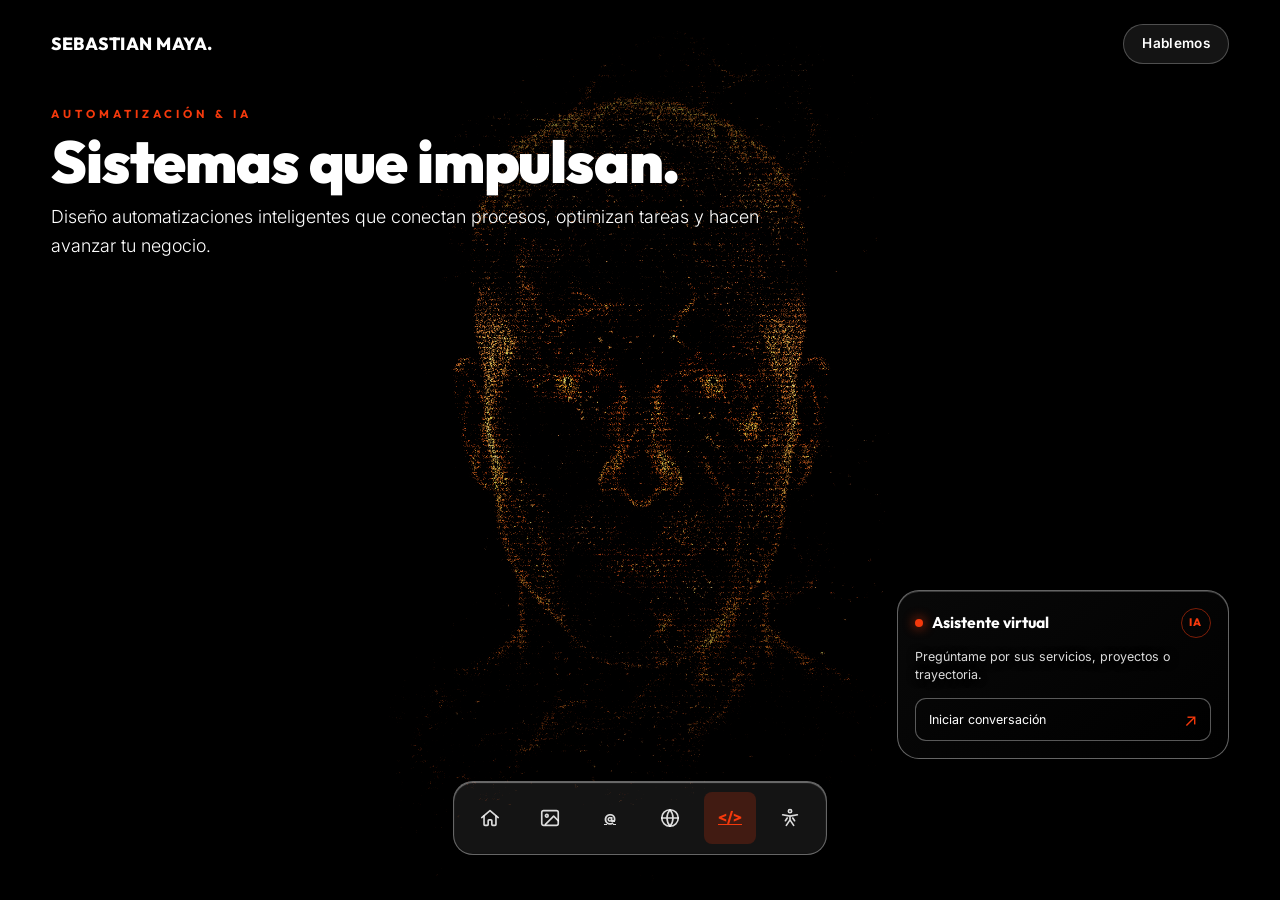
==== commit d799fe15: "Mejora experiencia responsive y estabilidad visual" ====
--- a/automatizaciones.html
+++ b/automatizaciones.html
@@ -13,7 +13,7 @@
   <link rel="stylesheet" href="css/intro.css">
   <link rel="stylesheet" href="css/branding.css">
   <link rel="stylesheet" href="css/web.css">
-  <link rel="stylesheet" href="css/automations.css">
+  <link rel="stylesheet" href="css/automations.css?v=20260905-4">
   <link rel="stylesheet" href="css/bio.css">
 </head>
 
@@ -121,7 +121,7 @@
   <script src="js/intro.js"></script>
   <script src="js/bot-knowledge.js"></script>
   <script src="js/bot-search.js"></script>
-  <script src="js/automations-bot.js"></script>
+  <script src="js/automations-bot.js?v=20260905-2"></script>
 </body>
 
 </html>
--- a/css/main.css
+++ b/css/main.css
@@ -13,6 +13,9 @@
   --font-body: 'Inter', sans-serif;
   --transition-smooth: all 0.45s cubic-bezier(0.16, 1, 0.3, 1);
   --transition-fast: all 0.2s ease;
+  --page-gutter: clamp(20px, 4vw, 56px);
+  --section-space: clamp(76px, 10vw, 140px);
+  --content-safe-bottom: max(var(--dock-gap), env(safe-area-inset-bottom));
 
   /* Espacio reservado para que el contenido no choque con el nav (arriba)
      ni con el dock flotante (abajo) en páginas sin scroll (web, branding).
@@ -39,6 +42,7 @@
 html {
   scroll-behavior: smooth;
   background-color: var(--bg-dark);
+  scroll-padding-bottom: var(--content-safe-bottom);
 }
 
 body {
@@ -47,6 +51,14 @@
   color: var(--text-main);
   overflow-x: hidden;
   line-height: 1.6;
+  min-width: 320px;
+}
+
+img,
+video,
+canvas,
+svg {
+  max-width: 100%;
 }
 
 /* ── BACKGROUND GLOWS ── */
@@ -92,18 +104,21 @@
 .container {
   max-width: 1400px;
   margin: 0 auto;
-  padding: 0 40px;
-}
-
-@media (max-width: 768px) {
+  padding-inline: var(--page-gutter);
+}
+
+@media (max-width: 768px) {
+  :root {
+    --content-safe-bottom: max(var(--dock-gap-mobile), env(safe-area-inset-bottom));
+  }
   .container {
-    padding: 0 20px;
+    padding-inline: var(--page-gutter);
   }
 }
 
 .tagline {
   font-family: var(--font-display);
-  font-size: 0.85rem;
+  font-size: clamp(0.68rem, 0.9vw, 0.85rem);
   text-transform: uppercase;
   letter-spacing: 4px;
   color: var(--accent);
@@ -135,7 +150,7 @@
 }
 
 .text-lead {
-  font-size: clamp(1.05rem, 1.4vw, 1.25rem);
+  font-size: clamp(1rem, 1.4vw, 1.25rem);
   color: var(--text-muted);
   font-weight: 300;
   max-width: 750px;
@@ -150,23 +165,23 @@
    antes no se habían reducido para mobile. */
 @media (max-width: 768px) {
   .tagline {
-    font-size: 0.6rem;
-    letter-spacing: 3px;
-    margin-bottom: 6px;
+    font-size: 0.68rem;
+    letter-spacing: 2.6px;
+    margin-bottom: 8px;
   }
   .title-large {
-    font-size: clamp(2.2rem, 8vw, 2.8rem);
-    line-height: 1.02;
+    font-size: clamp(2.25rem, 9vw, 2.85rem);
+    line-height: 1.05;
     margin-bottom: 14px;
   }
   .title-section {
-    font-size: clamp(1.9rem, 8vw, 2.3rem);
-    line-height: 1.02;
-    margin-bottom: 10px;
+    font-size: clamp(2rem, 8.5vw, 2.5rem);
+    line-height: 1.05;
+    margin-bottom: 12px;
   }
   .text-lead {
-    font-size: 0.9rem;
-    line-height: 1.4;
+    font-size: 0.98rem;
+    line-height: 1.5;
   }
   .section-header {
     margin-bottom: 10px;
@@ -204,8 +219,24 @@
 }
 
 section {
-  padding: 120px 0;
+  padding-block: var(--section-space);
   position: relative;
+}
+
+@media (max-width: 768px) {
+  section {
+    padding-block: clamp(64px, 16vw, 92px);
+  }
+}
+
+@media (prefers-reduced-motion: reduce) {
+  html { scroll-behavior: auto; }
+  *, *::before, *::after {
+    animation-duration: .01ms !important;
+    animation-iteration-count: 1 !important;
+    scroll-behavior: auto !important;
+    transition-duration: .01ms !important;
+  }
 }
 
 /* ── FOOTER ── */
--- a/css/intro.css
+++ b/css/intro.css
@@ -159,6 +159,13 @@
 }
 .hero-bg-still { opacity: 0; }
 
+/* Mientras la secuencia se prepara, el visitante ve una imagen estable.
+   La transición ocurre una sola vez cuando todos los fotogramas están listos. */
+.hero-sticky.is-parallax-preparing .parallax-frame { opacity: 0; }
+.hero-sticky.is-parallax-preparing .hero-bg-still { opacity: 1; }
+.hero-sticky.is-parallax-revealing .parallax-frame,
+.hero-sticky.is-parallax-revealing .hero-bg-still { transition: opacity .36s ease; }
+
 .hero-scrim {
   position: absolute; inset: 0; z-index: 2; opacity: 0;
   background: linear-gradient(100deg, rgba(0,0,0,.72) 0%, rgba(0,0,0,.4) 42%, rgba(0,0,0,.12) 75%, rgba(0,0,0,.25) 100%);
@@ -174,6 +181,20 @@
 .hero-final-content {
   position: absolute; inset: 0; z-index: 4; display: flex; align-items: center;
   opacity: 0; pointer-events: none;
+}
+
+/* En vertical el personaje termina en el lado derecho. El contenido baja para
+   no cubrir rostro ni mirada y conservar un área segura sobre el dock. */
+@media (orientation: portrait) and (max-width: 1024px) {
+  .hero-final-content {
+    align-items: flex-end;
+    padding-bottom: max(132px, 16vh);
+    box-sizing: border-box;
+  }
+  .hero-final-content .hero-text { max-width: min(100%, 34rem); }
+  .hero-final-content .title-large { margin-bottom: 16px; }
+  .hero-final-content .text-lead { margin-bottom: 0; }
+  .hero-final-content .hero-metrics { margin-top: 26px; }
 }
 
 /* ── DOCK MENU — glass sin blur, con deformación de color ── */
--- a/css/automations.css
+++ b/css/automations.css
@@ -25,10 +25,28 @@
   pointer-events: none;
 }
 
+.automation-video-background::before {
+  content: '';
+  position: absolute;
+  inset: -3%;
+  z-index: 0;
+  background: #000 url('../assets/images/automation-face-reference-1600.jpg') center 54% / auto 100% no-repeat;
+  animation: automation-face-float 5.8s ease-in-out infinite;
+  will-change: transform;
+}
+
 .automation-particles {
   display: block;
   width: 100%;
   height: 100%;
+  position: relative;
+  z-index: 1;
+  opacity: 0;
+  transition: opacity 280ms ease-out;
+}
+
+.automation-hero-section.has-particle-render .automation-particles {
+  opacity: 1;
 }
 
 .automation-video-background::after {
@@ -36,7 +54,13 @@
   position: absolute;
   inset: 0;
   background: linear-gradient(180deg, rgba(0, 0, 0, 0.58) 0%, rgba(0, 0, 0, 0.20) 42%, rgba(0, 0, 0, 0.72) 100%), radial-gradient(ellipse at center, transparent 28%, rgba(0, 0, 0, 0.62) 100%);
+  z-index: 2;
   pointer-events: none;
+}
+
+@keyframes automation-face-float {
+  0%, 100% { transform: scale(1); }
+  50% { transform: translateY(-1.8%) scale(1.095); }
 }
 
 .automation-hero-content {
@@ -112,6 +136,13 @@
   image-rendering: auto;
 }
 
+@media (prefers-reduced-motion: reduce) {
+  .automation-video-background::before {
+    animation-duration: 11s !important;
+    animation-iteration-count: infinite !important;
+  }
+}
+
 @media (max-width: 768px) {
   body.page-automatizaciones .automation-hero-section {
     min-height: 640px;
--- a/css/bio.css
+++ b/css/bio.css
@@ -359,11 +359,13 @@
 
   .bio-header { top: 50px; bottom: auto; left: 5%; max-width: 90%; }
 
-  .bio-menu { top: 42%; bottom: auto; flex-direction: column; width: 32%; gap: 8px; }
-  .bio-menu-left { left: -10%; right: auto; }
-  .bio-menu-right { left: auto; right: -5%; top: 42%; align-items: stretch; }
+  /* Los accesos conservan su posición; el contenido se ordena debajo de ellos. */
+  .bio-menu { top: 39.5%; bottom: auto; flex-direction: column; width: 24%; gap: 8px; }
+  .bio-menu-left { left: 0; right: auto; }
+  .bio-menu-right { left: auto; right: 0; top: 39.5%; align-items: stretch; }
   .bio-menu-left .bio-menu-btn,
   .bio-menu-right .bio-menu-btn {
+    width: 100%;
     text-align: center;
     border-radius: 20px;
     font-size: 0.65rem;
@@ -373,9 +375,69 @@
   .bio-menu-right .bio-menu-btn.active { border-radius: 30px 30px 0 0; }
 
   .bio-stats { top: calc(35% + 110px); bottom: auto; left: 5%; right: 5%; width: auto; }
-  .bio-lore { left: 5%; right: 5%; width: auto; bottom: 190px; max-height: 10%; }
-  .bio-metrics { bottom: 120px; gap: 60px; }
-  .bio-tagline { bottom: 90px; white-space: normal; width: 100%; }
+  /* Lore y estadísticas se tratan como un mismo grupo de información: ancho
+     contenido, separación breve y sin el vacío vertical de la versión previa. */
+  .bio-stats {
+    top: auto;
+    bottom: auto;
+    top: calc(34% + 104px);
+    right: auto;
+    left: 50%;
+    width: min(78%, 310px);
+    transform: translateX(-50%);
+    padding: 0.55em 0.65em;
+  }
+  .bio-lore {
+    top: calc(34% + 206px);
+    right: auto;
+    bottom: auto;
+    left: 50%;
+    width: min(78%, 310px);
+    min-width: 0;
+    max-height: 96px;
+    transform: translateX(-50%);
+    padding: 0.75em 0.8em;
+  }
+  .bio-lore p { font-size: .66rem; line-height: 1.42; }
+  .bio-lore-label { margin-bottom: .32em; }
+  .bio-metrics { bottom: calc(var(--dock-gap-mobile) + 58px); gap: 42px; }
+  .bio-tagline { bottom: calc(var(--dock-gap-mobile) + 18px); white-space: normal; width: 92%; }
+
+  /* Columna de lectura: el espacio entre cada bloque se reparte de manera
+     uniforme desde los accesos hasta la zona segura del dock. */
+  .bio-mobile-info-flow {
+    --bio-flow-gap: clamp(12px, 1.25svh, 20px);
+    position: absolute;
+    z-index: 3;
+    top: 45%;
+    right: 5%;
+    bottom: calc(var(--dock-gap-mobile) + var(--bio-flow-gap));
+    left: 5%;
+    display: flex;
+    flex-direction: column;
+    align-items: center;
+    justify-content: flex-end;
+    gap: var(--bio-flow-gap);
+  }
+  .bio-mobile-info-flow .bio-stats,
+  .bio-mobile-info-flow .bio-lore,
+  .bio-mobile-info-flow .bio-metrics,
+  .bio-mobile-info-flow .bio-tagline {
+    position: static;
+    top: auto;
+    right: auto;
+    bottom: auto;
+    left: auto;
+    transform: none;
+    margin: 0;
+  }
+  .bio-mobile-info-flow .bio-stats,
+  .bio-mobile-info-flow .bio-lore {
+    width: min(78%, 310px);
+  }
+  .bio-mobile-info-flow .bio-lore { max-height: 96px; }
+  .bio-mobile-info-flow .bio-metrics { gap: 42px; }
+  .bio-mobile-info-flow .bio-tagline { width: 92%; }
 
   .bio-panel { max-height: calc(100vh - 340px); }
   /* Antes esta regla ponía left:8% Y right:8% al mismo tiempo en AMBAS
@@ -399,10 +461,41 @@
     padding-bottom: 0;
   }
   .job-card, .edu-card { min-width: auto; width: 100%; }
+  .edu-grid.scroll-x .inline-desc-box {
+    flex: 0 0 auto;
+    width: 100%;
+    height: 0;
+    margin-top: -0.3em;
+  }
+  .edu-grid.scroll-x .inline-desc-box.open {
+    height: auto;
+    min-height: 96px;
+    margin-top: -0.1em;
+    padding: 0.8em 1em;
+  }
 
   .tool-grid.scroll-x { grid-template-columns: repeat(3, 1fr); gap: 0.4em; }
   .tool-chip { padding: 0.55em; }
   .skill-logo-text { font-size: clamp(0.75rem, 3vw, 1rem); }
+}
+
+/* Móviles compactos: se conservan todos los controles sin invadir el dock. */
+@media (max-width: 900px) and (max-height: 700px) {
+  .bio-menu { top: 37%; }
+  .bio-menu-right { top: 37%; }
+  .bio-stats { top: calc(31% + 88px); transform: translateX(-50%) scale(.92); transform-origin: top center; }
+  .bio-lore { top: calc(31% + 176px); max-height: 70px; }
+  .bio-lore p { font-size: .64rem; line-height: 1.38; }
+  .bio-metrics { bottom: calc(var(--dock-gap-mobile) + 24px); gap: 30px; transform: translateX(-50%) scale(.86); transform-origin: bottom center; }
+  .bio-tagline { display: none; }
+  .bio-mobile-info-flow {
+    top: 43%;
+    --bio-flow-gap: 12px;
+    bottom: calc(var(--dock-gap-mobile) + var(--bio-flow-gap));
+  }
+  .bio-mobile-info-flow .bio-stats { transform: scale(.92); transform-origin: top center; }
+  .bio-mobile-info-flow .bio-lore { max-height: 70px; }
+  .bio-mobile-info-flow .bio-metrics { transform: scale(.86); transform-origin: bottom center; }
 }
 
 .tool-chip .card-desc {
